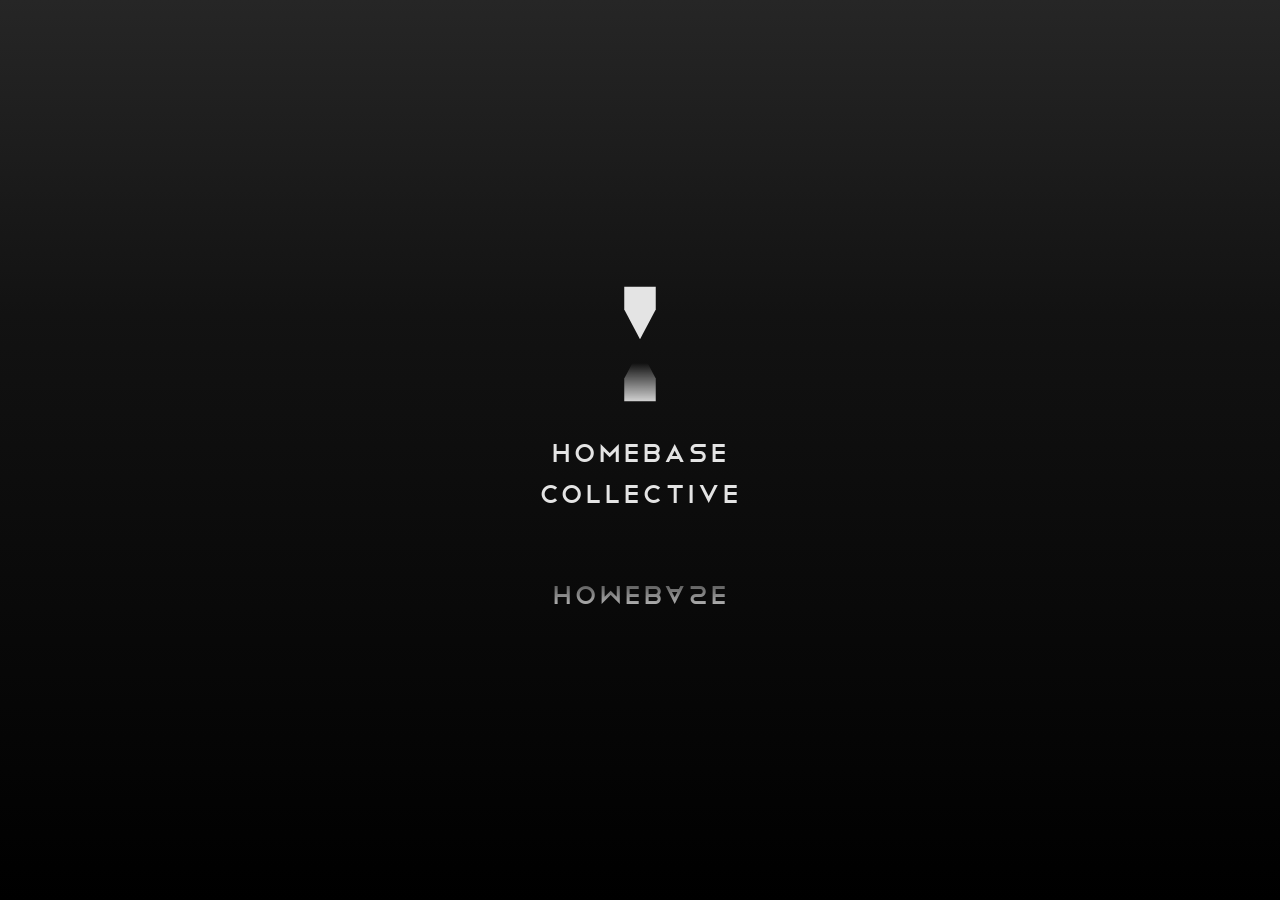
==== index.html @ f1147fba "Homebase Collective intro page, house style, Telegrafico wordmark" ====
<!doctype html>
<html lang="en">
<head>
<meta charset="utf-8">
<meta name="viewport" content="width=device-width, initial-scale=1, viewport-fit=cover">
<meta name="apple-mobile-web-app-capable" content="yes">
<meta name="mobile-web-app-capable" content="yes">
<meta name="apple-mobile-web-app-status-bar-style" content="black-translucent">
<meta name="apple-mobile-web-app-title" content="HOMEBASE COLLECTIVE">
<meta name="theme-color" content="#0c0c0c">
<title>HOMEBASE COLLECTIVE</title>
<link rel="stylesheet" href="dinish.css">
<style>@font-face{font-family:'Telegrafico';src:url([data-uri]) format('woff');font-weight:400;font-style:normal;font-display:block}

:root{--bg:#0c0c0c;--panel:#141414f5;--fg:#e4e4e4;--muted:#959595;--line:#ffffff24;--soft:#ffffff0b;color-scheme:dark}
body.day{--bg:#f2f2f2;--panel:#fffffff5;--fg:#1a1a1a;--muted:#6d6d6d;--line:#00000022;--soft:#00000008;color-scheme:light}
*{box-sizing:border-box;-webkit-tap-highlight-color:transparent}
html,body{height:100%}
body{margin:0;font-family:DINish,-apple-system,BlinkMacSystemFont,"Helvetica Neue",sans-serif;color:var(--fg);background:var(--bg);font-size:13px;overflow:hidden}
button{font:inherit;color:inherit;background:none;border:0;padding:0;cursor:pointer}

/* intro */
#intro{position:fixed;inset:0;z-index:20;display:flex;align-items:center;justify-content:center;flex-direction:column;background:linear-gradient(180deg,#262626,#121212 35%,#000);transition:opacity 1.1s;cursor:pointer}
body.day #intro{background:linear-gradient(#d9d9d9,#ededed 35%,#fff)}
#intro .mark{width:56px;height:60px;animation:appear 1.4s both}
#intro .mark path{fill:#e4e4e4}
body.day #intro .mark path{fill:#1a1a1a}
.reflection{transform:scaleY(-1);margin-top:2px;opacity:.14;-webkit-mask-image:linear-gradient(180deg,#000 0,transparent 70%);mask-image:linear-gradient(180deg,#000 0,transparent 70%)}
#intro .reflect-wrap{animation:appear 1.4s both}
#intro h1{font-family:Telegrafico,DINish,sans-serif;font-weight:400;font-size:34px;letter-spacing:.06em;line-height:1.22;margin:22px 0 0;color:#e4e4e4;animation:appear 1.6s both;text-align:center}
body.day #intro h1{color:#1a1a1a}
#intro h1 span{display:block}
.wordref{transform:scaleY(-1);margin-top:1px;opacity:.14;-webkit-mask-image:linear-gradient(180deg,#000 0,transparent 65%);mask-image:linear-gradient(180deg,#000 0,transparent 65%)}
@keyframes appear{from{opacity:0}to{opacity:1}}
#intro.gone{opacity:0;pointer-events:none}

/* header */
header{position:fixed;left:0;right:0;top:0;z-index:10;padding:calc(env(safe-area-inset-top) + 19px) 26px 20px;display:flex;justify-content:space-between;align-items:center;background:linear-gradient(var(--bg) 65%,transparent);pointer-events:none;opacity:0;transition:opacity .9s}
body.ready header{opacity:1}
header .brand{display:flex;align-items:center;gap:9px;pointer-events:auto}
header .brand svg{width:15px;height:16px;display:block}
header .brand svg path{fill:var(--fg)}
header .word{font-family:Telegrafico,DINish,sans-serif;font-size:12px;letter-spacing:.08em;color:var(--fg)}

main{position:fixed;inset:0;overflow-y:auto;-webkit-overflow-scrolling:touch;padding:calc(env(safe-area-inset-top) + 90px) 26px 60px;opacity:0;transition:opacity .9s}
body.ready main{opacity:1}
</style>
</head>
<body>

<div id="intro" aria-label="Homebase Collective intro">
  <svg class="mark" viewBox="0 0 64 68" aria-hidden="true"><path d="M14 4 H50 V30 L32 64 L14 30 Z"/></svg>
  <div class="reflect-wrap" aria-hidden="true">
    <svg class="mark reflection" viewBox="0 0 64 68"><path d="M14 4 H50 V30 L32 64 L14 30 Z"/></svg>
  </div>
  <h1>HOMEBASE<span>COLLECTIVE</span></h1>
  <h1 class="wordref" aria-hidden="true">HOMEBASE<span>COLLECTIVE</span></h1>
</div>

<header>
  <div class="brand">
    <svg viewBox="0 0 64 68" aria-hidden="true"><path d="M14 4 H50 V30 L32 64 L14 30 Z"/></svg>
    <span class="word">HOMEBASE <em>COLLECTIVE</em></span>
  </div>
</header>

<main></main>

<script>
const intro=document.getElementById('intro');
let entered=false;
function enter(){
  if(entered)return;entered=true;
  intro.classList.add('gone');
  document.body.classList.add('ready');
  setTimeout(()=>intro.remove(),1300);
}
intro.addEventListener('click',enter);
setTimeout(enter,2400);
</script>
</body>
</html>
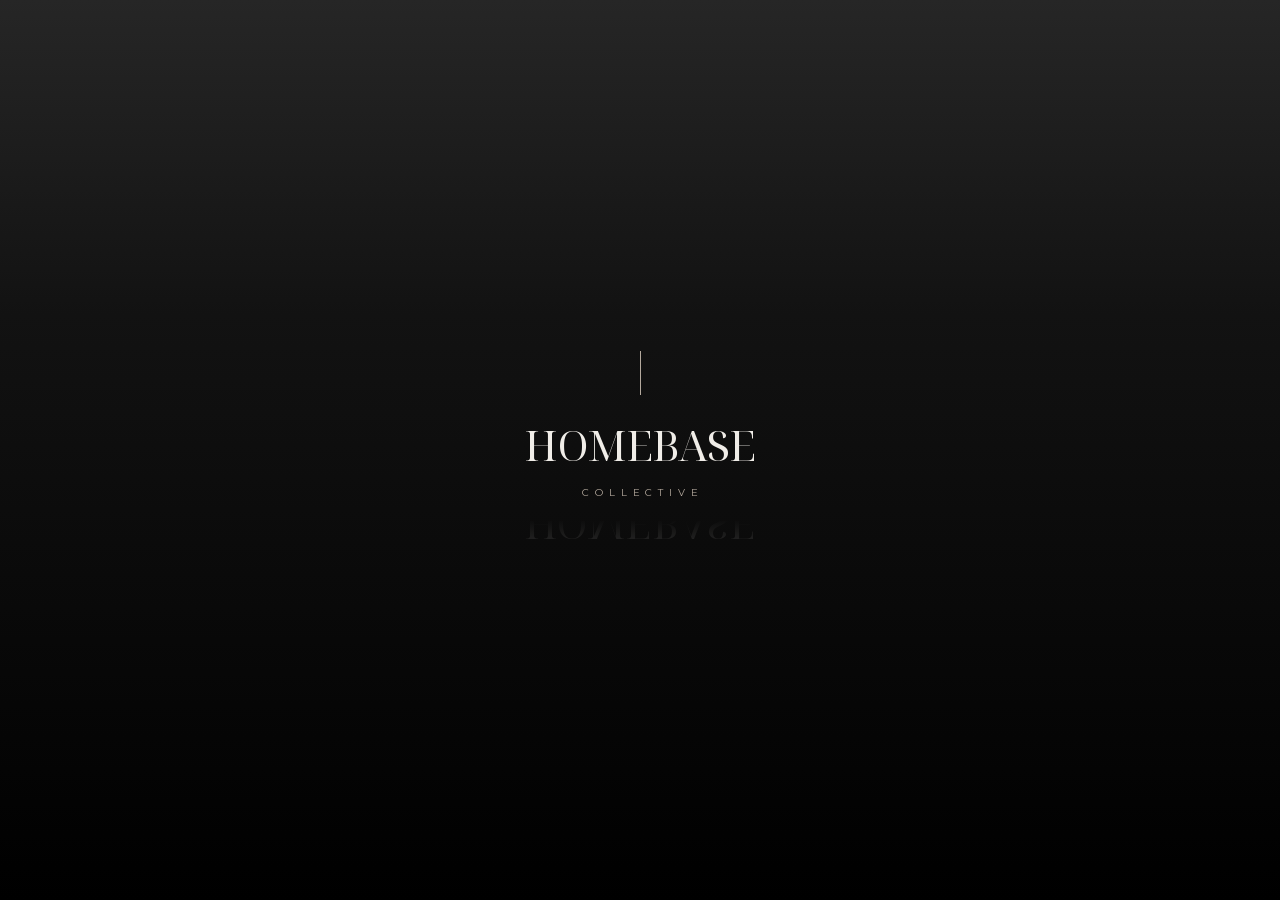
==== commit 52aeacce: "Rework intro with brand fonts and elements" ====
--- a/index.html
+++ b/index.html
@@ -10,37 +10,34 @@
 <meta name="theme-color" content="#0c0c0c">
 <title>HOMEBASE COLLECTIVE</title>
 <link rel="stylesheet" href="dinish.css">
-<style>@font-face{font-family:'Telegrafico';src:url([data-uri]) format('woff');font-weight:400;font-style:normal;font-display:block}
-
-:root{--bg:#0c0c0c;--panel:#141414f5;--fg:#e4e4e4;--muted:#959595;--line:#ffffff24;--soft:#ffffff0b;color-scheme:dark}
-body.day{--bg:#f2f2f2;--panel:#fffffff5;--fg:#1a1a1a;--muted:#6d6d6d;--line:#00000022;--soft:#00000008;color-scheme:light}
+<link rel="stylesheet" href="hbc-fonts.css">
+<style>
+:root{--bg:#0c0c0c;--panel:#141414f5;--fg:#e4e4e4;--muted:#959595;--line:#ffffff24;--soft:#ffffff0b;--taupe:#b4a99d;--ink:#312e2b;color-scheme:dark}
+body.day{--bg:#f2f2f2;--panel:#fffffff5;--fg:#1a1a1a;--muted:#6d6d6d;--line:#00000022;--soft:#00000008;--ink:#312e2b;color-scheme:light}
 *{box-sizing:border-box;-webkit-tap-highlight-color:transparent}
 html,body{height:100%}
-body{margin:0;font-family:DINish,-apple-system,BlinkMacSystemFont,"Helvetica Neue",sans-serif;color:var(--fg);background:var(--bg);font-size:13px;overflow:hidden}
+body{margin:0;font-family:DINish,Montserrat,-apple-system,BlinkMacSystemFont,"Helvetica Neue",sans-serif;color:var(--fg);background:var(--bg);font-size:13px;overflow:hidden}
 button{font:inherit;color:inherit;background:none;border:0;padding:0;cursor:pointer}
 
 /* intro */
 #intro{position:fixed;inset:0;z-index:20;display:flex;align-items:center;justify-content:center;flex-direction:column;background:linear-gradient(180deg,#262626,#121212 35%,#000);transition:opacity 1.1s;cursor:pointer}
 body.day #intro{background:linear-gradient(#d9d9d9,#ededed 35%,#fff)}
-#intro .mark{width:56px;height:60px;animation:appear 1.4s both}
-#intro .mark path{fill:#e4e4e4}
-body.day #intro .mark path{fill:#1a1a1a}
-.reflection{transform:scaleY(-1);margin-top:2px;opacity:.14;-webkit-mask-image:linear-gradient(180deg,#000 0,transparent 70%);mask-image:linear-gradient(180deg,#000 0,transparent 70%)}
-#intro .reflect-wrap{animation:appear 1.4s both}
-#intro h1{font-family:Telegrafico,DINish,sans-serif;font-weight:400;font-size:34px;letter-spacing:.06em;line-height:1.22;margin:22px 0 0;color:#e4e4e4;animation:appear 1.6s both;text-align:center}
-body.day #intro h1{color:#1a1a1a}
-#intro h1 span{display:block}
-.wordref{transform:scaleY(-1);margin-top:1px;opacity:.14;-webkit-mask-image:linear-gradient(180deg,#000 0,transparent 65%);mask-image:linear-gradient(180deg,#000 0,transparent 65%)}
+#intro .rule{width:1px;height:44px;background:var(--taupe);margin-bottom:26px;animation:appear 1.2s both}
+#intro h1{font-family:'Noto Serif Display',Newsreader,serif;font-weight:400;font-size:42px;letter-spacing:-.02em;line-height:1.15;margin:0;color:#f0ede8;animation:appear 1.5s both;text-align:center}
+body.day #intro h1{color:var(--ink)}
+#intro .collective{font-family:Montserrat,sans-serif;font-size:10px;letter-spacing:.58em;text-indent:.58em;color:var(--taupe);margin-top:16px;animation:appear 1.8s both;text-align:center}
+.wordref{transform:scaleY(-1);opacity:.14;-webkit-mask-image:linear-gradient(180deg,#000 0,transparent 62%);mask-image:linear-gradient(180deg,#000 0,transparent 62%);margin-top:2px;pointer-events:none}
+.wordref h1{animation:none}
 @keyframes appear{from{opacity:0}to{opacity:1}}
 #intro.gone{opacity:0;pointer-events:none}
 
 /* header */
 header{position:fixed;left:0;right:0;top:0;z-index:10;padding:calc(env(safe-area-inset-top) + 19px) 26px 20px;display:flex;justify-content:space-between;align-items:center;background:linear-gradient(var(--bg) 65%,transparent);pointer-events:none;opacity:0;transition:opacity .9s}
 body.ready header{opacity:1}
-header .brand{display:flex;align-items:center;gap:9px;pointer-events:auto}
-header .brand svg{width:15px;height:16px;display:block}
-header .brand svg path{fill:var(--fg)}
-header .word{font-family:Telegrafico,DINish,sans-serif;font-size:12px;letter-spacing:.08em;color:var(--fg)}
+header .brand{display:flex;align-items:center;gap:12px;pointer-events:auto}
+header .brand .vr{width:1px;height:15px;background:var(--taupe)}
+header .word{font-family:'Noto Serif Display',Newsreader,serif;font-size:14px;letter-spacing:.02em;color:var(--fg)}
+header .word em{font-family:Montserrat,sans-serif;font-style:normal;font-size:8px;letter-spacing:.34em;color:var(--taupe);vertical-align:1px;margin-left:7px}
 
 main{position:fixed;inset:0;overflow-y:auto;-webkit-overflow-scrolling:touch;padding:calc(env(safe-area-inset-top) + 90px) 26px 60px;opacity:0;transition:opacity .9s}
 body.ready main{opacity:1}
@@ -49,18 +46,20 @@
 <body>
 
 <div id="intro" aria-label="Homebase Collective intro">
-  <svg class="mark" viewBox="0 0 64 68" aria-hidden="true"><path d="M14 4 H50 V30 L32 64 L14 30 Z"/></svg>
-  <div class="reflect-wrap" aria-hidden="true">
-    <svg class="mark reflection" viewBox="0 0 64 68"><path d="M14 4 H50 V30 L32 64 L14 30 Z"/></svg>
+  <div class="rule" aria-hidden="true"></div>
+  <div>
+    <h1>HOMEBASE</h1>
+    <div class="collective">COLLECTIVE</div>
+    <div class="wordref" aria-hidden="true">
+      <h1>HOMEBASE</h1>
+    </div>
   </div>
-  <h1>HOMEBASE<span>COLLECTIVE</span></h1>
-  <h1 class="wordref" aria-hidden="true">HOMEBASE<span>COLLECTIVE</span></h1>
 </div>
 
 <header>
   <div class="brand">
-    <svg viewBox="0 0 64 68" aria-hidden="true"><path d="M14 4 H50 V30 L32 64 L14 30 Z"/></svg>
-    <span class="word">HOMEBASE <em>COLLECTIVE</em></span>
+    <span class="vr" aria-hidden="true"></span>
+    <span class="word">Homebase<em>COLLECTIVE</em></span>
   </div>
 </header>
 
--- a/dinish.css
+++ b/dinish.css
@@ -0,0 +1,3 @@
+@font-face{font-family:DINish;font-weight:400;font-style:normal;src:url([data-uri]) format('woff');font-display:swap}
+@font-face{font-family:DINish;font-weight:600;font-style:normal;src:url([data-uri]) format('woff');font-display:swap}
+@font-face{font-family:DINish;font-weight:700;font-style:normal;src:url([data-uri]) format('woff');font-display:swap}
--- a/hbc-fonts.css
+++ b/hbc-fonts.css
@@ -0,0 +1,56 @@
+/* latin */
+@font-face {
+  font-family: 'Montserrat';
+  font-style: normal;
+  font-weight: 400;
+  font-display: swap;
+  src: url([data-uri]) format('woff2');
+  
+}
+/* latin */
+@font-face {
+  font-family: 'Montserrat';
+  font-style: normal;
+  font-weight: 500;
+  font-display: swap;
+  src: url([data-uri]) format('woff2');
+  
+}
+/* latin */
+@font-face {
+  font-family: 'Newsreader';
+  font-style: italic;
+  font-weight: 400;
+  font-display: swap;
+  src: url([data-uri]) format('woff2');
+  
+}
+/* latin */
+@font-face {
+  font-family: 'Newsreader';
+  font-style: normal;
+  font-weight: 400;
+  font-display: swap;
+  src: url([data-uri]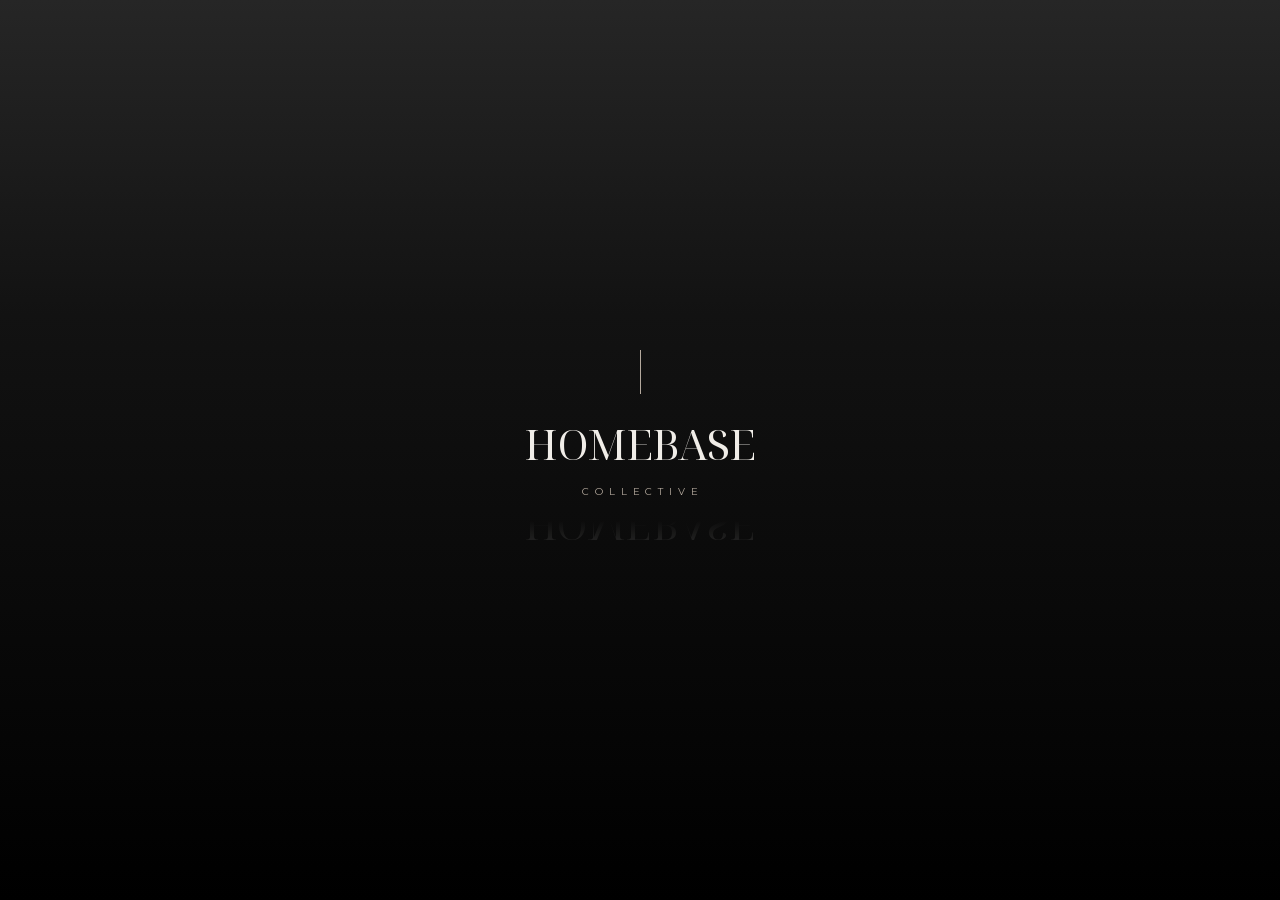
==== commit fbdd1b5d: "All pages: Home, Method + application, Reset, About, Contact" ====
--- a/index.html
+++ b/index.html
@@ -12,35 +12,78 @@
 <link rel="stylesheet" href="dinish.css">
 <link rel="stylesheet" href="hbc-fonts.css">
 <style>
-:root{--bg:#0c0c0c;--panel:#141414f5;--fg:#e4e4e4;--muted:#959595;--line:#ffffff24;--soft:#ffffff0b;--taupe:#b4a99d;--ink:#312e2b;color-scheme:dark}
-body.day{--bg:#f2f2f2;--panel:#fffffff5;--fg:#1a1a1a;--muted:#6d6d6d;--line:#00000022;--soft:#00000008;--ink:#312e2b;color-scheme:light}
+:root{--bg:#0c0c0c;--panel:#141414;--fg:#eceae6;--muted:#959595;--line:#ffffff24;--soft:#ffffff0b;--taupe:#b4a99d;--taupe-dim:#b4a99d33;--ink:#312e2b;color-scheme:dark}
 *{box-sizing:border-box;-webkit-tap-highlight-color:transparent}
 html,body{height:100%}
-body{margin:0;font-family:DINish,Montserrat,-apple-system,BlinkMacSystemFont,"Helvetica Neue",sans-serif;color:var(--fg);background:var(--bg);font-size:13px;overflow:hidden}
+body{margin:0;font-family:DINish,Montserrat,-apple-system,BlinkMacSystemFont,"Helvetica Neue",sans-serif;color:var(--fg);background:var(--bg);font-size:14px;line-height:1.6;overflow:hidden}
 button{font:inherit;color:inherit;background:none;border:0;padding:0;cursor:pointer}
+a{color:inherit;text-decoration:none}
 
 /* intro */
-#intro{position:fixed;inset:0;z-index:20;display:flex;align-items:center;justify-content:center;flex-direction:column;background:linear-gradient(180deg,#262626,#121212 35%,#000);transition:opacity 1.1s;cursor:pointer}
-body.day #intro{background:linear-gradient(#d9d9d9,#ededed 35%,#fff)}
+#intro{position:fixed;inset:0;z-index:40;display:flex;align-items:center;justify-content:center;flex-direction:column;background:linear-gradient(180deg,#262626,#121212 35%,#000);transition:opacity 1.1s;cursor:pointer}
 #intro .rule{width:1px;height:44px;background:var(--taupe);margin-bottom:26px;animation:appear 1.2s both}
 #intro h1{font-family:'Noto Serif Display',Newsreader,serif;font-weight:400;font-size:42px;letter-spacing:-.02em;line-height:1.15;margin:0;color:#f0ede8;animation:appear 1.5s both;text-align:center}
-body.day #intro h1{color:var(--ink)}
 #intro .collective{font-family:Montserrat,sans-serif;font-size:10px;letter-spacing:.58em;text-indent:.58em;color:var(--taupe);margin-top:16px;animation:appear 1.8s both;text-align:center}
 .wordref{transform:scaleY(-1);opacity:.14;-webkit-mask-image:linear-gradient(180deg,#000 0,transparent 62%);mask-image:linear-gradient(180deg,#000 0,transparent 62%);margin-top:2px;pointer-events:none}
 .wordref h1{animation:none}
 @keyframes appear{from{opacity:0}to{opacity:1}}
 #intro.gone{opacity:0;pointer-events:none}
 
-/* header */
-header{position:fixed;left:0;right:0;top:0;z-index:10;padding:calc(env(safe-area-inset-top) + 19px) 26px 20px;display:flex;justify-content:space-between;align-items:center;background:linear-gradient(var(--bg) 65%,transparent);pointer-events:none;opacity:0;transition:opacity .9s}
+/* chrome */
+header{position:fixed;left:0;right:0;top:0;z-index:30;padding:calc(env(safe-area-inset-top) + 19px) 26px 20px;display:flex;justify-content:space-between;align-items:center;background:linear-gradient(var(--bg) 65%,transparent);pointer-events:none;opacity:0;transition:opacity .9s}
 body.ready header{opacity:1}
 header .brand{display:flex;align-items:center;gap:12px;pointer-events:auto}
 header .brand .vr{width:1px;height:15px;background:var(--taupe)}
 header .word{font-family:'Noto Serif Display',Newsreader,serif;font-size:14px;letter-spacing:.02em;color:var(--fg)}
 header .word em{font-family:Montserrat,sans-serif;font-style:normal;font-size:8px;letter-spacing:.34em;color:var(--taupe);vertical-align:1px;margin-left:7px}
 
-main{position:fixed;inset:0;overflow-y:auto;-webkit-overflow-scrolling:touch;padding:calc(env(safe-area-inset-top) + 90px) 26px 60px;opacity:0;transition:opacity .9s}
+footer{position:fixed;bottom:calc(env(safe-area-inset-bottom) + 14px);left:26px;right:26px;z-index:30;isolation:isolate;opacity:0;transition:opacity .9s}
+body.ready footer{opacity:1}
+footer:before{content:"";position:absolute;inset:-40px -26px -60px;background:linear-gradient(transparent,var(--bg) 45%);z-index:-1;pointer-events:none}
+nav.pages{display:flex;justify-content:space-between;gap:6px}
+nav.pages button{font-family:Montserrat,sans-serif;font-size:9px;letter-spacing:.3em;text-indent:.3em;color:var(--muted);padding:10px 2px;flex:1;text-align:center;transition:color .3s}
+nav.pages button.on{color:var(--taupe)}
+
+main{position:fixed;inset:0;overflow-y:auto;-webkit-overflow-scrolling:touch;opacity:0;transition:opacity .9s}
 body.ready main{opacity:1}
+.page{display:none;padding:calc(env(safe-area-inset-top) + 96px) 26px 120px;max-width:560px;margin:0 auto;animation:pagein .6s both}
+.page.on{display:block}
+@keyframes pagein{from{opacity:0;transform:translateY(8px)}to{opacity:1;transform:none}}
+
+/* type + elements */
+.kicker{font-family:Montserrat,sans-serif;font-size:9px;letter-spacing:.42em;color:var(--taupe);margin:0 0 14px}
+h2{font-family:'Noto Serif Display',Newsreader,serif;font-weight:400;font-size:30px;letter-spacing:-.02em;line-height:1.2;margin:0 0 14px;color:var(--fg)}
+h2 em{font-style:italic;color:var(--taupe)}
+.serif-i{font-family:Newsreader,serif;font-style:italic;font-size:19px;color:var(--taupe);margin:0 0 18px}
+.lede{font-size:14px;color:var(--muted);margin:0 0 26px}
+.rule{width:1px;height:34px;background:var(--taupe);margin:0 0 22px}
+section{margin-bottom:52px}
+.cap{font-family:Montserrat,sans-serif;font-size:9px;letter-spacing:.3em;color:var(--muted);margin:0 0 8px}
+.num{font-family:'Noto Serif Display',serif;font-size:13px;color:var(--taupe);margin:0 0 4px}
+h3{font-family:'Noto Serif Display',Newsreader,serif;font-weight:400;font-size:20px;letter-spacing:.01em;margin:0 0 8px}
+p.small{font-size:13px;color:var(--muted);margin:0 0 20px}
+.cols{display:grid;grid-template-columns:1fr 1fr;gap:14px}
+.card{border:1px solid var(--line);padding:18px;background:var(--soft)}
+.card h3{font-size:16px}
+.chips{display:flex;flex-wrap:wrap;gap:8px;margin:0 0 26px}
+.chips span{font-family:Montserrat,sans-serif;font-size:9px;letter-spacing:.22em;color:var(--taupe);border:1px solid var(--taupe-dim);padding:7px 10px}
+
+/* buttons - square, 1px border, serif, modeled on theirs */
+.btn{display:block;width:100%;text-align:center;font-family:Newsreader,serif;font-size:15px;padding:15px 20px;border:1px solid var(--taupe);color:#eceae6;background:transparent;cursor:pointer;margin:0 0 10px;transition:background .25s}
+.btn.solid{background:var(--taupe);color:var(--ink)}
+.btn.ghost{border-color:var(--line);color:var(--muted)}
+.btnrow{display:grid;gap:10px;margin:6px 0 26px}
+
+/* forms */
+form .flabel{font-family:Montserrat,sans-serif;font-size:9px;letter-spacing:.3em;color:var(--muted);display:block;margin:20px 0 7px}
+input[type=text],input[type=email],input[type=tel],input[type=url],textarea{width:100%;background:transparent;border:0;border-bottom:1px solid var(--line);color:var(--fg);font-family:Newsreader,serif;font-size:15px;padding:9px 2px;outline:none;border-radius:0}
+input:focus,textarea:focus{border-bottom-color:var(--taupe)}
+textarea{min-height:74px;resize:vertical}
+.checks{display:grid;gap:8px;margin-top:6px}
+.checks label{display:flex;align-items:flex-start;gap:10px;font-size:13px;color:var(--muted);border:1px solid var(--line);padding:11px 12px;cursor:pointer}
+.checks label.sel{border-color:var(--taupe);color:var(--fg)}
+.checks input{display:none}
+.note{font-size:11px;color:var(--muted);margin-top:14px}
 </style>
 </head>
 <body>
@@ -50,20 +93,255 @@
   <div>
     <h1>HOMEBASE</h1>
     <div class="collective">COLLECTIVE</div>
-    <div class="wordref" aria-hidden="true">
-      <h1>HOMEBASE</h1>
-    </div>
+    <div class="wordref" aria-hidden="true"><h1>HOMEBASE</h1></div>
   </div>
 </div>
 
 <header>
-  <div class="brand">
+  <a class="brand" href="#/home" aria-label="Homebase Collective home">
     <span class="vr" aria-hidden="true"></span>
     <span class="word">Homebase<em>COLLECTIVE</em></span>
-  </div>
+  </a>
 </header>
 
-<main></main>
+<main>
+
+<!-- HOME -->
+<div class="page" id="p-home">
+  <section style="text-align:center;padding-top:26px">
+    <div class="rule" style="margin:0 auto 26px"></div>
+    <h2 style="font-size:38px">MAKE A<br>HOME BASE</h2>
+    <p class="serif-i">for what comes next.</p>
+    <p class="kicker" style="margin-top:22px">WE HELP PEOPLE AND TEAMS BRING THEIR WORK, THEIR LIVES AND THEIR SPACES INTO ALIGNMENT</p>
+    <div class="btnrow" style="margin-top:30px">
+      <a class="btn solid" href="#/apply">APPLY FOR THE METHOD</a>
+      <a class="btn" href="#/reset">BOOK THE RESET</a>
+    </div>
+  </section>
+
+  <section>
+    <p class="kicker">WHY HOME BASE?</p>
+    <p class="lede">Some people work on themselves. Others rework their surroundings. Lasting change asks for both at once - the person and the place, moving in the same direction.</p>
+  </section>
+
+  <section class="cols">
+    <div class="card">
+      <p class="cap">FOR BUSINESSES</p>
+      <h3>THE METHOD</h3>
+      <p class="small">A guided way to shape a company where people do not just work - they belong.</p>
+      <a class="btn ghost" style="margin:0" href="#/method">LEARN MORE</a>
+    </div>
+    <div class="card">
+      <p class="cap">FOR INDIVIDUALS</p>
+      <h3>THE RESET</h3>
+      <p class="small">One 90-minute virtual session to reset your space, your energy and your path.</p>
+      <a class="btn ghost" style="margin:0" href="#/reset">LEARN MORE</a>
+    </div>
+  </section>
+
+  <section>
+    <p class="kicker">OUR APPROACH</p>
+    <p class="num">01</p><h3>DISCOVER</h3>
+    <p class="small">We start with your vision, your values and what is shifting.</p>
+    <p class="num">02</p><h3>ALIGN</h3>
+    <p class="small">We bring your people, your purpose and your environment onto the same page.</p>
+    <p class="num">03</p><h3>CREATE</h3>
+    <p class="small">We shape the spaces and experiences that carry it forward.</p>
+  </section>
+
+  <section style="text-align:center">
+    <div class="rule" style="margin:0 auto 22px"></div>
+    <p class="serif-i">Two practices. One shared belief.</p>
+    <a class="btn" href="#/about">MEET THE FOUNDERS</a>
+  </section>
+
+  <section>
+    <p class="kicker">NOTES FROM HOME BASE</p>
+    <p class="small">Occasional letters on space, energy and what comes next.</p>
+    <form data-form="newsletter">
+      <input type="email" name="Email" required placeholder="" aria-label="Email address">
+      <button class="btn" type="submit" style="margin-top:14px">SIGN UP</button>
+    </form>
+  </section>
+</div>
+
+<!-- METHOD -->
+<div class="page" id="p-method">
+  <section>
+    <div class="rule"></div>
+    <p class="kicker">FOR BUSINESSES</p>
+    <h2>THE METHOD</h2>
+    <p class="serif-i">A business people can feel.</p>
+    <p class="lede">The Method is a guided engagement for founders and teams. We look at how your people work, what your business stands for, and the place it all happens - then bring the three into alignment, so your space becomes part of how the work gets done.</p>
+  </section>
+  <section>
+    <p class="kicker">WHAT IT COVERS</p>
+    <p class="num">01</p><h3>DISCOVER</h3>
+    <p class="small">Your vision, values and the season your business is in.</p>
+    <p class="num">02</p><h3>ALIGN</h3>
+    <p class="small">Your team, your purpose and your environment, mapped together.</p>
+    <p class="num">03</p><h3>CREATE</h3>
+    <p class="small">A space and rhythm designed around how you actually work.</p>
+  </section>
+  <section>
+    <a class="btn solid" href="#/apply">APPLY FOR THE METHOD</a>
+    <p class="note">Applications are reviewed by the founders. We reply within two business days.</p>
+  </section>
+</div>
+
+<!-- METHOD APPLICATION -->
+<div class="page" id="p-apply">
+  <section>
+    <div class="rule"></div>
+    <p class="kicker">THE METHOD</p>
+    <h2>APPLICATION</h2>
+    <p class="lede">Tell us where your business is and where it is going. There are no wrong answers.</p>
+    <form data-form="application">
+      <span class="flabel">NAME *</span><input type="text" name="Name" required>
+      <span class="flabel">EMAIL *</span><input type="email" name="Email" required>
+      <span class="flabel">BUSINESS NAME</span><input type="text" name="Business">
+      <span class="flabel">WEBSITE</span><input type="url" name="Website">
+      <span class="flabel">WHAT BRINGS YOU HERE?</span>
+      <div class="checks" data-name="Brings you">
+        <label><input type="checkbox" value="Building our first home base">Building our first home base</label>
+        <label><input type="checkbox" value="Outgrown our current space">We have outgrown our current space</label>
+        <label><input type="checkbox" value="Moving into a new space">Moving into a new space</label>
+        <label><input type="checkbox" value="Redesigning our current space">Redesigning our current space</label>
+        <label><input type="checkbox" value="Reimagining how our team works">Reimagining how our team works</label>
+        <label><input type="checkbox" value="Other">Something else</label>
+      </div>
+      <span class="flabel">WHAT DO YOU WANT FROM YOUR SPACE?</span>
+      <div class="checks" data-name="Wants">
+        <label><input type="checkbox" value="A space that reflects our vision and values">A space that reflects our vision and values</label>
+        <label><input type="checkbox" value="A better experience for our team">A better experience for our team</label>
+        <label><input type="checkbox" value="A more connected way of working">A more connected way of working</label>
+        <label><input type="checkbox" value="A workplace that supports wellbeing">A workplace that supports wellbeing</label>
+        <label><input type="checkbox" value="A foundation for future growth">A foundation for future growth</label>
+        <label><input type="checkbox" value="Clarity on what we need next">Clarity on what we need next</label>
+      </div>
+      <span class="flabel">WHAT ARE YOU INTERESTED IN?</span>
+      <div class="checks" data-name="Interest">
+        <label><input type="checkbox" value="Not sure yet - exploring">Not sure yet, exploring what fits</label>
+        <label><input type="checkbox" value="Space audit">A space audit</label>
+        <label><input type="checkbox" value="The full Method">The full Method</label>
+        <label><input type="checkbox" value="Both">Both - show us how they work together</label>
+      </div>
+      <span class="flabel">TIMELINE</span>
+      <div class="checks" data-name="Timeline">
+        <label><input type="checkbox" value="Ready to begin">We are ready to begin</label>
+        <label><input type="checkbox" value="3-6 months">Within 3-6 months</label>
+        <label><input type="checkbox" value="6-12 months">Within 6-12 months</label>
+        <label><input type="checkbox" value="Exploring">Exploring what is possible</label>
+      </div>
+      <span class="flabel">TELL US ABOUT YOUR BUSINESS</span>
+      <textarea name="About the business"></textarea>
+      <span class="flabel">ANYTHING ELSE?</span>
+      <textarea name="Anything else"></textarea>
+      <button class="btn solid" type="submit" style="margin-top:26px">SUBMIT</button>
+    </form>
+  </section>
+</div>
+
+<!-- RESET -->
+<div class="page" id="p-reset">
+  <section>
+    <div class="rule"></div>
+    <p class="kicker">FOR INDIVIDUALS</p>
+    <h2>THE RESET</h2>
+    <p class="serif-i">A 90-minute virtual reset for your space and your story.</p>
+    <p class="lede">We look at what is shifting inside you, then tune the space around you to support who you are becoming. You do not need to change everything - just to see what you are carrying, and what your space is carrying with you.</p>
+    <p class="cap">FOR MOMENTS OF</p>
+    <div class="chips"><span>TRANSITION</span><span>OVERWHELM</span><span>UPLEVEL</span><span>REALIGNMENT</span></div>
+  </section>
+  <section class="cols">
+    <div class="card">
+      <p class="cap">INTERNAL</p>
+      <p class="small" style="margin:0">Thoughts and beliefs<br>Emotions and energy<br>Patterns and rhythms</p>
+    </div>
+    <div class="card">
+      <p class="cap">EXTERNAL</p>
+      <p class="small" style="margin:0">Your environment<br>The energy of your space<br>Flow and function</p>
+    </div>
+  </section>
+  <section>
+    <p class="kicker">WHAT TO EXPECT</p>
+    <p class="num">01</p><h3>OPENING - ABOUT 30 MINUTES</h3>
+    <p class="small">Settle in. A grounding start, a clear container, and an honest look at the season you are in.</p>
+    <p class="num">02</p><h3>THE INNER WORK - ABOUT 25 MINUTES</h3>
+    <p class="small">Name the patterns, shift the story, and set rituals that fit your next chapter.</p>
+    <p class="num">03</p><h3>THE SPACE WALK-THROUGH - ABOUT 25 MINUTES</h3>
+    <p class="small">We read your space together in real time and make simple shifts with light, flow and what you already own.</p>
+    <p class="small">Within 24 hours you receive your personal Reset Blueprint: key insights, rituals and resources, and direction for your space.</p>
+  </section>
+  <section>
+    <p class="kicker">REQUEST THE RESET</p>
+    <p class="small">Send a booking request and we will reply with times and details.</p>
+    <form data-form="reset">
+      <span class="flabel">NAME *</span><input type="text" name="Name" required>
+      <span class="flabel">EMAIL *</span><input type="email" name="Email" required>
+      <span class="flabel">WHAT IS SHIFTING FOR YOU?</span><textarea name="What is shifting"></textarea>
+      <span class="flabel">PREFERRED DAYS OR TIMES</span><input type="text" name="Preferred times">
+      <button class="btn solid" type="submit" style="margin-top:26px">REQUEST THE RESET</button>
+    </form>
+  </section>
+</div>
+
+<!-- ABOUT -->
+<div class="page" id="p-about">
+  <section>
+    <div class="rule"></div>
+    <p class="kicker">ABOUT</p>
+    <h2>THE HOME BASE<br>COLLECTIVE</h2>
+    <p class="serif-i">We believe lasting change is inner and outer at once - the person and the place, rising together.</p>
+  </section>
+  <section>
+    <p class="kicker">OUR ORIGIN</p>
+    <p class="lede">Home Base began in the in-between: the season where one chapter ends before the next has taken shape. Again and again we saw the same gap - inner work unsupported by the spaces people return to, and beautiful rooms disconnected from the lives inside them. We believed there was another way: consider the person and the place together.</p>
+  </section>
+  <section>
+    <p class="kicker">MEET THE FOUNDERS</p>
+    <p class="serif-i">Different paths. A shared belief.</p>
+    <div class="card" style="margin-bottom:14px">
+      <p class="cap">FOUNDER - SPACE & DESIGN</p>
+      <h3>THE EXTERNAL FOUNDATION</h3>
+      <p class="small" style="margin:0">A background in interiors and the built environment: light, material, form and flow, and how the places we inhabit shape how we feel and work.</p>
+    </div>
+    <div class="card">
+      <p class="cap">FOUNDER - COACHING & COMMUNICATION</p>
+      <h3>THE INTERNAL CONVERSATION</h3>
+      <p class="small" style="margin:0">A background in communication and human behavior: the patterns, stories and daily rhythms that a true reset has to reach.</p>
+    </div>
+  </section>
+</div>
+
+<!-- CONTACT -->
+<div class="page" id="p-contact">
+  <section>
+    <div class="rule"></div>
+    <p class="kicker">CONTACT US</p>
+    <h2>WE WOULD LOVE<br>TO HEAR FROM YOU</h2>
+    <p class="lede">Questions about the Method or the Reset, or interested in working together? Send a note and we will reply within our normal hours, Monday to Friday.</p>
+    <form data-form="contact">
+      <span class="flabel">NAME *</span><input type="text" name="Name" required>
+      <span class="flabel">EMAIL *</span><input type="email" name="Email" required>
+      <span class="flabel">PHONE *</span><input type="tel" name="Phone" required>
+      <span class="flabel">SUBJECT *</span><input type="text" name="Subject" required>
+      <span class="flabel">MESSAGE *</span><textarea name="Message" required></textarea>
+      <button class="btn solid" type="submit" style="margin-top:26px">SEND</button>
+    </form>
+  </section>
+</div>
+
+</main>
+
+<footer>
+  <nav class="pages" aria-label="Main navigation">
+    <button data-go="#/method">METHOD</button>
+    <button data-go="#/reset">RESET</button>
+    <button data-go="#/about">ABOUT</button>
+    <button data-go="#/contact">CONTACT</button>
+  </nav>
+</footer>
 
 <script>
 const intro=document.getElementById('intro');
@@ -76,6 +354,41 @@
 }
 intro.addEventListener('click',enter);
 setTimeout(enter,2400);
+
+const routes={'#/home':'p-home','#/method':'p-method','#/apply':'p-apply','#/reset':'p-reset','#/about':'p-about','#/contact':'p-contact'};
+const navMap={'p-method':'#/method','p-apply':'#/method','p-reset':'#/reset','p-about':'#/about','p-contact':'#/contact'};
+function go(){
+  const h=location.hash in routes?location.hash:'#/home';
+  const id=routes[h];
+  document.querySelectorAll('.page').forEach(p=>p.classList.toggle('on',p.id===id));
+  document.querySelectorAll('nav.pages button').forEach(b=>b.classList.toggle('on',navMap[id]===b.dataset.go));
+  document.querySelector('main').scrollTop=0;
+}
+window.addEventListener('hashchange',go);
+document.querySelectorAll('[data-go]').forEach(b=>b.addEventListener('click',()=>location.hash=b.dataset.go));
+go();
+
+/* checkbox styling */
+document.querySelectorAll('.checks label').forEach(l=>{
+  l.addEventListener('click',()=>{const c=l.querySelector('input');setTimeout(()=>l.classList.toggle('sel',c.checked));});
+});
+
+/* forms -> mailto (no backend on free hosting) */
+const SUBJECTS={newsletter:'Newsletter signup - Homebase Collective',application:'Method Application',reset:'Reset booking request',contact:'Contact - Homebase Collective'};
+document.querySelectorAll('form[data-form]').forEach(f=>{
+  f.addEventListener('submit',e=>{
+    e.preventDefault();
+    const kind=f.dataset.form;
+    const lines=[];
+    f.querySelectorAll('input[name],textarea[name]').forEach(el=>{if(el.value)lines.push(el.name+': '+el.value);});
+    f.querySelectorAll('.checks').forEach(g=>{
+      const vals=[...g.querySelectorAll('input:checked')].map(c=>c.value);
+      if(vals.length)lines.push(g.dataset.name+': '+vals.join('; '));
+    });
+    const body=lines.join('\n');
+    location.href='mailto:'+'?subject='+encodeURIComponent(SUBJECTS[kind]||'Homebase Collective')+'&body='+encodeURIComponent(body);
+  });
+});
 </script>
 </body>
 </html>
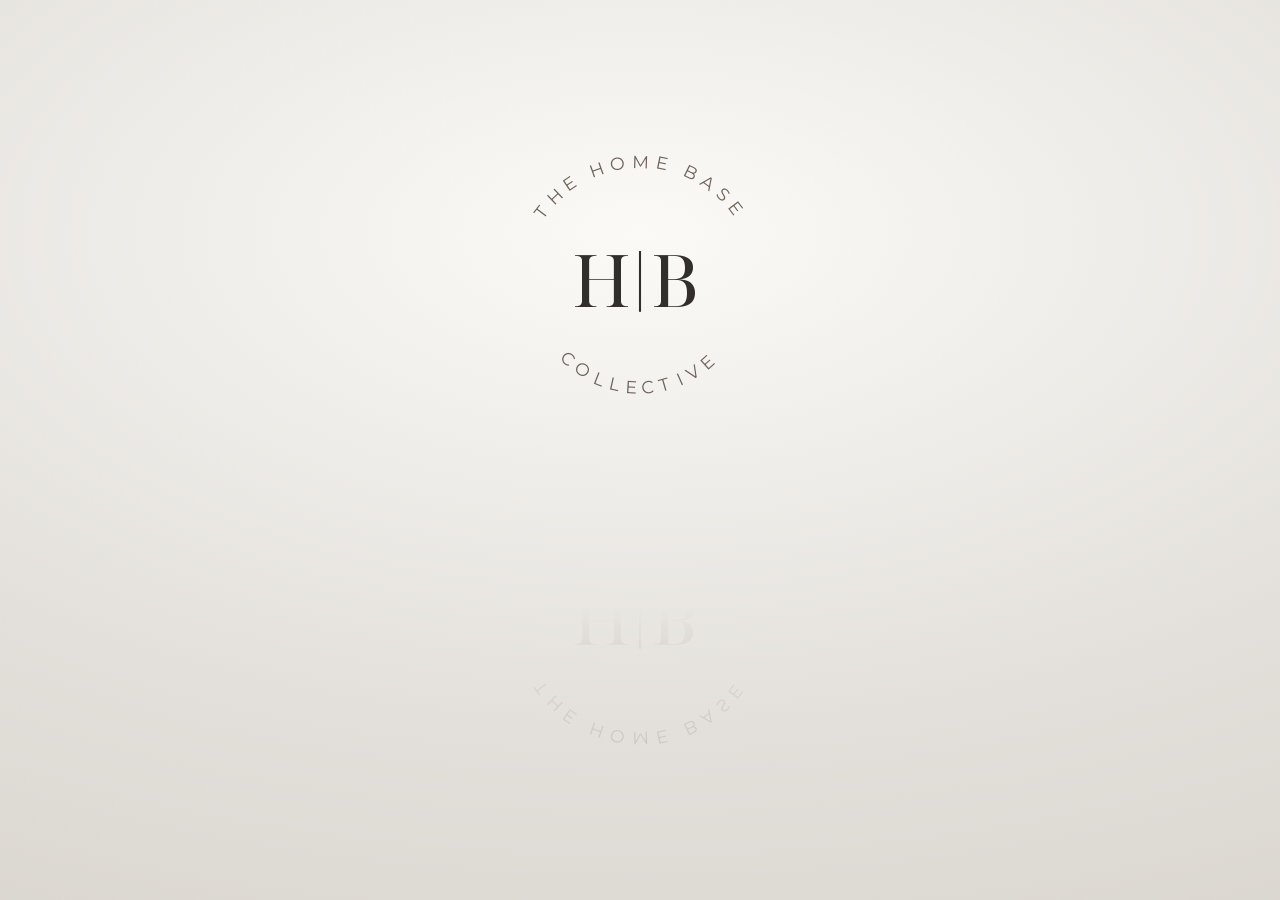
==== commit 763c7b6b: "Rebuild: brand intro page with circular H|B monogram Updated HTML structure and styles for the Home " ====
--- a/index.html
+++ b/index.html
@@ -3,392 +3,110 @@
 <head>
 <meta charset="utf-8">
 <meta name="viewport" content="width=device-width, initial-scale=1, viewport-fit=cover">
-<meta name="apple-mobile-web-app-capable" content="yes">
-<meta name="mobile-web-app-capable" content="yes">
-<meta name="apple-mobile-web-app-status-bar-style" content="black-translucent">
-<meta name="apple-mobile-web-app-title" content="HOMEBASE COLLECTIVE">
-<meta name="theme-color" content="#0c0c0c">
-<title>HOMEBASE COLLECTIVE</title>
-<link rel="stylesheet" href="dinish.css">
+<title>The Home Base Collective</title>
+<meta name="description" content="The Home Base Collective">
+<meta name="theme-color" content="#e3e0db">
+<link rel="icon" href="data:image/svg+xml,%3Csvg xmlns='http://www.w3.org/2000/svg' viewBox='0 0 100 100'%3E%3Ccircle cx='50' cy='50' r='48' fill='%23312e2b'/%3E%3Ctext x='50' y='63' font-family='Georgia,serif' font-size='34' fill='%23e3e0db' text-anchor='middle'%3EH%7CB%3C/text%3E%3C/svg%3E">
 <link rel="stylesheet" href="hbc-fonts.css">
 <style>
-:root{--bg:#0c0c0c;--panel:#141414;--fg:#eceae6;--muted:#959595;--line:#ffffff24;--soft:#ffffff0b;--taupe:#b4a99d;--taupe-dim:#b4a99d33;--ink:#312e2b;color-scheme:dark}
-*{box-sizing:border-box;-webkit-tap-highlight-color:transparent}
+:root{
+  --morel:#6f6359;
+  --dune:#b5aa9e;
+  --coffee:#221913;
+  --steam:#b4b2af;
+  --diesel:#312e2b;
+  --ghosted:#e3e0db;
+  --white:#ffffff;
+  --orchestra:#2d1b18;
+}
+*{margin:0;padding:0;box-sizing:border-box}
 html,body{height:100%}
-body{margin:0;font-family:DINish,Montserrat,-apple-system,BlinkMacSystemFont,"Helvetica Neue",sans-serif;color:var(--fg);background:var(--bg);font-size:14px;line-height:1.6;overflow:hidden}
-button{font:inherit;color:inherit;background:none;border:0;padding:0;cursor:pointer}
-a{color:inherit;text-decoration:none}
-
-/* intro */
-#intro{position:fixed;inset:0;z-index:40;display:flex;align-items:center;justify-content:center;flex-direction:column;background:linear-gradient(180deg,#262626,#121212 35%,#000);transition:opacity 1.1s;cursor:pointer}
-#intro .rule{width:1px;height:44px;background:var(--taupe);margin-bottom:26px;animation:appear 1.2s both}
-#intro h1{font-family:'Noto Serif Display',Newsreader,serif;font-weight:400;font-size:42px;letter-spacing:-.02em;line-height:1.15;margin:0;color:#f0ede8;animation:appear 1.5s both;text-align:center}
-#intro .collective{font-family:Montserrat,sans-serif;font-size:10px;letter-spacing:.58em;text-indent:.58em;color:var(--taupe);margin-top:16px;animation:appear 1.8s both;text-align:center}
-.wordref{transform:scaleY(-1);opacity:.14;-webkit-mask-image:linear-gradient(180deg,#000 0,transparent 62%);mask-image:linear-gradient(180deg,#000 0,transparent 62%);margin-top:2px;pointer-events:none}
-.wordref h1{animation:none}
-@keyframes appear{from{opacity:0}to{opacity:1}}
-#intro.gone{opacity:0;pointer-events:none}
-
-/* chrome */
-header{position:fixed;left:0;right:0;top:0;z-index:30;padding:calc(env(safe-area-inset-top) + 19px) 26px 20px;display:flex;justify-content:space-between;align-items:center;background:linear-gradient(var(--bg) 65%,transparent);pointer-events:none;opacity:0;transition:opacity .9s}
-body.ready header{opacity:1}
-header .brand{display:flex;align-items:center;gap:12px;pointer-events:auto}
-header .brand .vr{width:1px;height:15px;background:var(--taupe)}
-header .word{font-family:'Noto Serif Display',Newsreader,serif;font-size:14px;letter-spacing:.02em;color:var(--fg)}
-header .word em{font-family:Montserrat,sans-serif;font-style:normal;font-size:8px;letter-spacing:.34em;color:var(--taupe);vertical-align:1px;margin-left:7px}
-
-footer{position:fixed;bottom:calc(env(safe-area-inset-bottom) + 14px);left:26px;right:26px;z-index:30;isolation:isolate;opacity:0;transition:opacity .9s}
-body.ready footer{opacity:1}
-footer:before{content:"";position:absolute;inset:-40px -26px -60px;background:linear-gradient(transparent,var(--bg) 45%);z-index:-1;pointer-events:none}
-nav.pages{display:flex;justify-content:space-between;gap:6px}
-nav.pages button{font-family:Montserrat,sans-serif;font-size:9px;letter-spacing:.3em;text-indent:.3em;color:var(--muted);padding:10px 2px;flex:1;text-align:center;transition:color .3s}
-nav.pages button.on{color:var(--taupe)}
-
-main{position:fixed;inset:0;overflow-y:auto;-webkit-overflow-scrolling:touch;opacity:0;transition:opacity .9s}
-body.ready main{opacity:1}
-.page{display:none;padding:calc(env(safe-area-inset-top) + 96px) 26px 120px;max-width:560px;margin:0 auto;animation:pagein .6s both}
-.page.on{display:block}
-@keyframes pagein{from{opacity:0;transform:translateY(8px)}to{opacity:1;transform:none}}
-
-/* type + elements */
-.kicker{font-family:Montserrat,sans-serif;font-size:9px;letter-spacing:.42em;color:var(--taupe);margin:0 0 14px}
-h2{font-family:'Noto Serif Display',Newsreader,serif;font-weight:400;font-size:30px;letter-spacing:-.02em;line-height:1.2;margin:0 0 14px;color:var(--fg)}
-h2 em{font-style:italic;color:var(--taupe)}
-.serif-i{font-family:Newsreader,serif;font-style:italic;font-size:19px;color:var(--taupe);margin:0 0 18px}
-.lede{font-size:14px;color:var(--muted);margin:0 0 26px}
-.rule{width:1px;height:34px;background:var(--taupe);margin:0 0 22px}
-section{margin-bottom:52px}
-.cap{font-family:Montserrat,sans-serif;font-size:9px;letter-spacing:.3em;color:var(--muted);margin:0 0 8px}
-.num{font-family:'Noto Serif Display',serif;font-size:13px;color:var(--taupe);margin:0 0 4px}
-h3{font-family:'Noto Serif Display',Newsreader,serif;font-weight:400;font-size:20px;letter-spacing:.01em;margin:0 0 8px}
-p.small{font-size:13px;color:var(--muted);margin:0 0 20px}
-.cols{display:grid;grid-template-columns:1fr 1fr;gap:14px}
-.card{border:1px solid var(--line);padding:18px;background:var(--soft)}
-.card h3{font-size:16px}
-.chips{display:flex;flex-wrap:wrap;gap:8px;margin:0 0 26px}
-.chips span{font-family:Montserrat,sans-serif;font-size:9px;letter-spacing:.22em;color:var(--taupe);border:1px solid var(--taupe-dim);padding:7px 10px}
-
-/* buttons - square, 1px border, serif, modeled on theirs */
-.btn{display:block;width:100%;text-align:center;font-family:Newsreader,serif;font-size:15px;padding:15px 20px;border:1px solid var(--taupe);color:#eceae6;background:transparent;cursor:pointer;margin:0 0 10px;transition:background .25s}
-.btn.solid{background:var(--taupe);color:var(--ink)}
-.btn.ghost{border-color:var(--line);color:var(--muted)}
-.btnrow{display:grid;gap:10px;margin:6px 0 26px}
-
-/* forms */
-form .flabel{font-family:Montserrat,sans-serif;font-size:9px;letter-spacing:.3em;color:var(--muted);display:block;margin:20px 0 7px}
-input[type=text],input[type=email],input[type=tel],input[type=url],textarea{width:100%;background:transparent;border:0;border-bottom:1px solid var(--line);color:var(--fg);font-family:Newsreader,serif;font-size:15px;padding:9px 2px;outline:none;border-radius:0}
-input:focus,textarea:focus{border-bottom-color:var(--taupe)}
-textarea{min-height:74px;resize:vertical}
-.checks{display:grid;gap:8px;margin-top:6px}
-.checks label{display:flex;align-items:flex-start;gap:10px;font-size:13px;color:var(--muted);border:1px solid var(--line);padding:11px 12px;cursor:pointer}
-.checks label.sel{border-color:var(--taupe);color:var(--fg)}
-.checks input{display:none}
-.note{font-size:11px;color:var(--muted);margin-top:14px}
+body{
+  min-height:100dvh;
+  display:flex;
+  align-items:center;
+  justify-content:center;
+  background:
+    radial-gradient(130% 95% at 50% 26%, #fbfaf7 0%, var(--ghosted) 58%, #d8d3cc 100%);
+  font-family:'Mulish',system-ui,sans-serif;
+  color:var(--diesel);
+}
+.stage{
+  padding:48px 24px;
+  text-align:center;
+}
+.mark{
+  width:min(72vw,320px);
+  margin:0 auto;
+  animation:rise 1.5s cubic-bezier(.22,.75,.25,1) both .15s;
+}
+.mark svg{display:block;width:100%;height:auto}
+.arc{
+  font-family:'Montserrat',sans-serif;
+  font-size:11px;
+  letter-spacing:.34em;
+  fill:var(--morel);
+}
+.arc-b{letter-spacing:.40em}
+.mono{
+  font-family:'Noto Serif Display',serif;
+  font-size:46px;
+  letter-spacing:.04em;
+  fill:var(--diesel);
+}
+.rule{stroke:var(--diesel);stroke-width:1.3}
+.reflection{
+  width:min(72vw,320px);
+  margin:10px auto 0;
+  transform:scaleY(-1);
+  -webkit-mask-image:linear-gradient(to bottom, rgba(0,0,0,.24), rgba(0,0,0,0) 52%);
+  mask-image:linear-gradient(to bottom, rgba(0,0,0,.24), rgba(0,0,0,0) 52%);
+  pointer-events:none;
+  animation:rise 1.5s cubic-bezier(.22,.75,.25,1) both .3s;
+}
+@keyframes rise{
+  from{opacity:0;transform:translateY(16px)}
+  to{opacity:1;transform:translateY(0)}
+}
+.reflection{transform-origin:center}
+@keyframes rise-reflect{
+  from{opacity:0;transform:scaleY(-1) translateY(16px)}
+  to{opacity:1;transform:scaleY(-1) translateY(0)}
+}
+.reflection{animation-name:rise-reflect}
+@media (prefers-reduced-motion: reduce){
+  .mark,.reflection{animation:none}
+}
 </style>
 </head>
 <body>
-
-<div id="intro" aria-label="Homebase Collective intro">
-  <div class="rule" aria-hidden="true"></div>
-  <div>
-    <h1>HOMEBASE</h1>
-    <div class="collective">COLLECTIVE</div>
-    <div class="wordref" aria-hidden="true"><h1>HOMEBASE</h1></div>
+<main class="stage">
+  <div class="mark" role="img" aria-label="The Home Base Collective">
+    <svg viewBox="0 0 200 200" xmlns="http://www.w3.org/2000/svg">
+      <defs>
+        <path id="hb-top" d="M 28,100 A 72,72 0 0 1 172,100" fill="none"/>
+        <path id="hb-bot" d="M 31,100 A 69,69 0 0 0 169,100" fill="none"/>
+      </defs>
+      <text class="arc"><textPath href="#hb-top" startOffset="50%" text-anchor="middle">THE HOME BASE</textPath></text>
+      <text class="arc arc-b"><textPath href="#hb-bot" startOffset="50%" text-anchor="middle">COLLECTIVE</textPath></text>
+      <text class="mono" x="77" y="115" text-anchor="middle">H</text>
+      <line class="rule" x1="100" y1="80" x2="100" y2="118"/>
+      <text class="mono" x="123" y="115" text-anchor="middle">B</text>
+    </svg>
   </div>
-</div>
-
-<header>
-  <a class="brand" href="#/home" aria-label="Homebase Collective home">
-    <span class="vr" aria-hidden="true"></span>
-    <span class="word">Homebase<em>COLLECTIVE</em></span>
-  </a>
-</header>
-
-<main>
-
-<!-- HOME -->
-<div class="page" id="p-home">
-  <section style="text-align:center;padding-top:26px">
-    <div class="rule" style="margin:0 auto 26px"></div>
-    <h2 style="font-size:38px">MAKE A<br>HOME BASE</h2>
-    <p class="serif-i">for what comes next.</p>
-    <p class="kicker" style="margin-top:22px">WE HELP PEOPLE AND TEAMS BRING THEIR WORK, THEIR LIVES AND THEIR SPACES INTO ALIGNMENT</p>
-    <div class="btnrow" style="margin-top:30px">
-      <a class="btn solid" href="#/apply">APPLY FOR THE METHOD</a>
-      <a class="btn" href="#/reset">BOOK THE RESET</a>
-    </div>
-  </section>
-
-  <section>
-    <p class="kicker">WHY HOME BASE?</p>
-    <p class="lede">Some people work on themselves. Others rework their surroundings. Lasting change asks for both at once - the person and the place, moving in the same direction.</p>
-  </section>
-
-  <section class="cols">
-    <div class="card">
-      <p class="cap">FOR BUSINESSES</p>
-      <h3>THE METHOD</h3>
-      <p class="small">A guided way to shape a company where people do not just work - they belong.</p>
-      <a class="btn ghost" style="margin:0" href="#/method">LEARN MORE</a>
-    </div>
-    <div class="card">
-      <p class="cap">FOR INDIVIDUALS</p>
-      <h3>THE RESET</h3>
-      <p class="small">One 90-minute virtual session to reset your space, your energy and your path.</p>
-      <a class="btn ghost" style="margin:0" href="#/reset">LEARN MORE</a>
-    </div>
-  </section>
-
-  <section>
-    <p class="kicker">OUR APPROACH</p>
-    <p class="num">01</p><h3>DISCOVER</h3>
-    <p class="small">We start with your vision, your values and what is shifting.</p>
-    <p class="num">02</p><h3>ALIGN</h3>
-    <p class="small">We bring your people, your purpose and your environment onto the same page.</p>
-    <p class="num">03</p><h3>CREATE</h3>
-    <p class="small">We shape the spaces and experiences that carry it forward.</p>
-  </section>
-
-  <section style="text-align:center">
-    <div class="rule" style="margin:0 auto 22px"></div>
-    <p class="serif-i">Two practices. One shared belief.</p>
-    <a class="btn" href="#/about">MEET THE FOUNDERS</a>
-  </section>
-
-  <section>
-    <p class="kicker">NOTES FROM HOME BASE</p>
-    <p class="small">Occasional letters on space, energy and what comes next.</p>
-    <form data-form="newsletter">
-      <input type="email" name="Email" required placeholder="" aria-label="Email address">
-      <button class="btn" type="submit" style="margin-top:14px">SIGN UP</button>
-    </form>
-  </section>
-</div>
-
-<!-- METHOD -->
-<div class="page" id="p-method">
-  <section>
-    <div class="rule"></div>
-    <p class="kicker">FOR BUSINESSES</p>
-    <h2>THE METHOD</h2>
-    <p class="serif-i">A business people can feel.</p>
-    <p class="lede">The Method is a guided engagement for founders and teams. We look at how your people work, what your business stands for, and the place it all happens - then bring the three into alignment, so your space becomes part of how the work gets done.</p>
-  </section>
-  <section>
-    <p class="kicker">WHAT IT COVERS</p>
-    <p class="num">01</p><h3>DISCOVER</h3>
-    <p class="small">Your vision, values and the season your business is in.</p>
-    <p class="num">02</p><h3>ALIGN</h3>
-    <p class="small">Your team, your purpose and your environment, mapped together.</p>
-    <p class="num">03</p><h3>CREATE</h3>
-    <p class="small">A space and rhythm designed around how you actually work.</p>
-  </section>
-  <section>
-    <a class="btn solid" href="#/apply">APPLY FOR THE METHOD</a>
-    <p class="note">Applications are reviewed by the founders. We reply within two business days.</p>
-  </section>
-</div>
-
-<!-- METHOD APPLICATION -->
-<div class="page" id="p-apply">
-  <section>
-    <div class="rule"></div>
-    <p class="kicker">THE METHOD</p>
-    <h2>APPLICATION</h2>
-    <p class="lede">Tell us where your business is and where it is going. There are no wrong answers.</p>
-    <form data-form="application">
-      <span class="flabel">NAME *</span><input type="text" name="Name" required>
-      <span class="flabel">EMAIL *</span><input type="email" name="Email" required>
-      <span class="flabel">BUSINESS NAME</span><input type="text" name="Business">
-      <span class="flabel">WEBSITE</span><input type="url" name="Website">
-      <span class="flabel">WHAT BRINGS YOU HERE?</span>
-      <div class="checks" data-name="Brings you">
-        <label><input type="checkbox" value="Building our first home base">Building our first home base</label>
-        <label><input type="checkbox" value="Outgrown our current space">We have outgrown our current space</label>
-        <label><input type="checkbox" value="Moving into a new space">Moving into a new space</label>
-        <label><input type="checkbox" value="Redesigning our current space">Redesigning our current space</label>
-        <label><input type="checkbox" value="Reimagining how our team works">Reimagining how our team works</label>
-        <label><input type="checkbox" value="Other">Something else</label>
-      </div>
-      <span class="flabel">WHAT DO YOU WANT FROM YOUR SPACE?</span>
-      <div class="checks" data-name="Wants">
-        <label><input type="checkbox" value="A space that reflects our vision and values">A space that reflects our vision and values</label>
-        <label><input type="checkbox" value="A better experience for our team">A better experience for our team</label>
-        <label><input type="checkbox" value="A more connected way of working">A more connected way of working</label>
-        <label><input type="checkbox" value="A workplace that supports wellbeing">A workplace that supports wellbeing</label>
-        <label><input type="checkbox" value="A foundation for future growth">A foundation for future growth</label>
-        <label><input type="checkbox" value="Clarity on what we need next">Clarity on what we need next</label>
-      </div>
-      <span class="flabel">WHAT ARE YOU INTERESTED IN?</span>
-      <div class="checks" data-name="Interest">
-        <label><input type="checkbox" value="Not sure yet - exploring">Not sure yet, exploring what fits</label>
-        <label><input type="checkbox" value="Space audit">A space audit</label>
-        <label><input type="checkbox" value="The full Method">The full Method</label>
-        <label><input type="checkbox" value="Both">Both - show us how they work together</label>
-      </div>
-      <span class="flabel">TIMELINE</span>
-      <div class="checks" data-name="Timeline">
-        <label><input type="checkbox" value="Ready to begin">We are ready to begin</label>
-        <label><input type="checkbox" value="3-6 months">Within 3-6 months</label>
-        <label><input type="checkbox" value="6-12 months">Within 6-12 months</label>
-        <label><input type="checkbox" value="Exploring">Exploring what is possible</label>
-      </div>
-      <span class="flabel">TELL US ABOUT YOUR BUSINESS</span>
-      <textarea name="About the business"></textarea>
-      <span class="flabel">ANYTHING ELSE?</span>
-      <textarea name="Anything else"></textarea>
-      <button class="btn solid" type="submit" style="margin-top:26px">SUBMIT</button>
-    </form>
-  </section>
-</div>
-
-<!-- RESET -->
-<div class="page" id="p-reset">
-  <section>
-    <div class="rule"></div>
-    <p class="kicker">FOR INDIVIDUALS</p>
-    <h2>THE RESET</h2>
-    <p class="serif-i">A 90-minute virtual reset for your space and your story.</p>
-    <p class="lede">We look at what is shifting inside you, then tune the space around you to support who you are becoming. You do not need to change everything - just to see what you are carrying, and what your space is carrying with you.</p>
-    <p class="cap">FOR MOMENTS OF</p>
-    <div class="chips"><span>TRANSITION</span><span>OVERWHELM</span><span>UPLEVEL</span><span>REALIGNMENT</span></div>
-  </section>
-  <section class="cols">
-    <div class="card">
-      <p class="cap">INTERNAL</p>
-      <p class="small" style="margin:0">Thoughts and beliefs<br>Emotions and energy<br>Patterns and rhythms</p>
-    </div>
-    <div class="card">
-      <p class="cap">EXTERNAL</p>
-      <p class="small" style="margin:0">Your environment<br>The energy of your space<br>Flow and function</p>
-    </div>
-  </section>
-  <section>
-    <p class="kicker">WHAT TO EXPECT</p>
-    <p class="num">01</p><h3>OPENING - ABOUT 30 MINUTES</h3>
-    <p class="small">Settle in. A grounding start, a clear container, and an honest look at the season you are in.</p>
-    <p class="num">02</p><h3>THE INNER WORK - ABOUT 25 MINUTES</h3>
-    <p class="small">Name the patterns, shift the story, and set rituals that fit your next chapter.</p>
-    <p class="num">03</p><h3>THE SPACE WALK-THROUGH - ABOUT 25 MINUTES</h3>
-    <p class="small">We read your space together in real time and make simple shifts with light, flow and what you already own.</p>
-    <p class="small">Within 24 hours you receive your personal Reset Blueprint: key insights, rituals and resources, and direction for your space.</p>
-  </section>
-  <section>
-    <p class="kicker">REQUEST THE RESET</p>
-    <p class="small">Send a booking request and we will reply with times and details.</p>
-    <form data-form="reset">
-      <span class="flabel">NAME *</span><input type="text" name="Name" required>
-      <span class="flabel">EMAIL *</span><input type="email" name="Email" required>
-      <span class="flabel">WHAT IS SHIFTING FOR YOU?</span><textarea name="What is shifting"></textarea>
-      <span class="flabel">PREFERRED DAYS OR TIMES</span><input type="text" name="Preferred times">
-      <button class="btn solid" type="submit" style="margin-top:26px">REQUEST THE RESET</button>
-    </form>
-  </section>
-</div>
-
-<!-- ABOUT -->
-<div class="page" id="p-about">
-  <section>
-    <div class="rule"></div>
-    <p class="kicker">ABOUT</p>
-    <h2>THE HOME BASE<br>COLLECTIVE</h2>
-    <p class="serif-i">We believe lasting change is inner and outer at once - the person and the place, rising together.</p>
-  </section>
-  <section>
-    <p class="kicker">OUR ORIGIN</p>
-    <p class="lede">Home Base began in the in-between: the season where one chapter ends before the next has taken shape. Again and again we saw the same gap - inner work unsupported by the spaces people return to, and beautiful rooms disconnected from the lives inside them. We believed there was another way: consider the person and the place together.</p>
-  </section>
-  <section>
-    <p class="kicker">MEET THE FOUNDERS</p>
-    <p class="serif-i">Different paths. A shared belief.</p>
-    <div class="card" style="margin-bottom:14px">
-      <p class="cap">FOUNDER - SPACE & DESIGN</p>
-      <h3>THE EXTERNAL FOUNDATION</h3>
-      <p class="small" style="margin:0">A background in interiors and the built environment: light, material, form and flow, and how the places we inhabit shape how we feel and work.</p>
-    </div>
-    <div class="card">
-      <p class="cap">FOUNDER - COACHING & COMMUNICATION</p>
-      <h3>THE INTERNAL CONVERSATION</h3>
-      <p class="small" style="margin:0">A background in communication and human behavior: the patterns, stories and daily rhythms that a true reset has to reach.</p>
-    </div>
-  </section>
-</div>
-
-<!-- CONTACT -->
-<div class="page" id="p-contact">
-  <section>
-    <div class="rule"></div>
-    <p class="kicker">CONTACT US</p>
-    <h2>WE WOULD LOVE<br>TO HEAR FROM YOU</h2>
-    <p class="lede">Questions about the Method or the Reset, or interested in working together? Send a note and we will reply within our normal hours, Monday to Friday.</p>
-    <form data-form="contact">
-      <span class="flabel">NAME *</span><input type="text" name="Name" required>
-      <span class="flabel">EMAIL *</span><input type="email" name="Email" required>
-      <span class="flabel">PHONE *</span><input type="tel" name="Phone" required>
-      <span class="flabel">SUBJECT *</span><input type="text" name="Subject" required>
-      <span class="flabel">MESSAGE *</span><textarea name="Message" required></textarea>
-      <button class="btn solid" type="submit" style="margin-top:26px">SEND</button>
-    </form>
-  </section>
-</div>
-
+  <div class="reflection" aria-hidden="true">
+    <svg viewBox="0 0 200 200" xmlns="http://www.w3.org/2000/svg">
+      <defs>
+        <path id="hb-top-r" d="M 28,100 A 72,72 0 0 1 172,100" fill="none"/>
+        <path id="hb-bot-r" d="M 31,100 A 69,69 0 0 0 169,100" fill="none"/>
+      </defs>
+      <text class="arc"><textPath href="#hb-top-r" startOffset="50%" text-anchor="middle">THE HOME BASE</textPath></text>
+      <text class="arc arc-b"><textPath href="#hb-bot-r" startOffset="50%" text-anchor="middle">COLLECTIVE</textPath></text>
+      <text class="mono" x="77" y="115" text-anchor="middle">H</text>
+      <line class="rule" x1="100" y1="80" x2="100" y2="118"/>
+      <text class="mono" x="123" y="115" text-anchor="middle">B</text>
+    </svg>
+  </div>
 </main>
-
-<footer>
-  <nav class="pages" aria-label="Main navigation">
-    <button data-go="#/method">METHOD</button>
-    <button data-go="#/reset">RESET</button>
-    <button data-go="#/about">ABOUT</button>
-    <button data-go="#/contact">CONTACT</button>
-  </nav>
-</footer>
-
-<script>
-const intro=document.getElementById('intro');
-let entered=false;
-function enter(){
-  if(entered)return;entered=true;
-  intro.classList.add('gone');
-  document.body.classList.add('ready');
-  setTimeout(()=>intro.remove(),1300);
-}
-intro.addEventListener('click',enter);
-setTimeout(enter,2400);
-
-const routes={'#/home':'p-home','#/method':'p-method','#/apply':'p-apply','#/reset':'p-reset','#/about':'p-about','#/contact':'p-contact'};
-const navMap={'p-method':'#/method','p-apply':'#/method','p-reset':'#/reset','p-about':'#/about','p-contact':'#/contact'};
-function go(){
-  const h=location.hash in routes?location.hash:'#/home';
-  const id=routes[h];
-  document.querySelectorAll('.page').forEach(p=>p.classList.toggle('on',p.id===id));
-  document.querySelectorAll('nav.pages button').forEach(b=>b.classList.toggle('on',navMap[id]===b.dataset.go));
-  document.querySelector('main').scrollTop=0;
-}
-window.addEventListener('hashchange',go);
-document.querySelectorAll('[data-go]').forEach(b=>b.addEventListener('click',()=>location.hash=b.dataset.go));
-go();
-
-/* checkbox styling */
-document.querySelectorAll('.checks label').forEach(l=>{
-  l.addEventListener('click',()=>{const c=l.querySelector('input');setTimeout(()=>l.classList.toggle('sel',c.checked));});
-});
-
-/* forms -> mailto (no backend on free hosting) */
-const SUBJECTS={newsletter:'Newsletter signup - Homebase Collective',application:'Method Application',reset:'Reset booking request',contact:'Contact - Homebase Collective'};
-document.querySelectorAll('form[data-form]').forEach(f=>{
-  f.addEventListener('submit',e=>{
-    e.preventDefault();
-    const kind=f.dataset.form;
-    const lines=[];
-    f.querySelectorAll('input[name],textarea[name]').forEach(el=>{if(el.value)lines.push(el.name+': '+el.value);});
-    f.querySelectorAll('.checks').forEach(g=>{
-      const vals=[...g.querySelectorAll('input:checked')].map(c=>c.value);
-      if(vals.length)lines.push(g.dataset.name+': '+vals.join('; '));
-    });
-    const body=lines.join('\n');
-    location.href='mailto:'+'?subject='+encodeURIComponent(SUBJECTS[kind]||'Homebase Collective')+'&body='+encodeURIComponent(body);
-  });
-});
-</script>
 </body>
 </html>
--- a/hbc-fonts.css
+++ b/hbc-fonts.css
@@ -14,24 +14,6 @@
   font-weight: 500;
   font-display: swap;
   src: url([data-uri]) format('woff2');
-  
-}
-/* latin */
-@font-face {
-  font-family: 'Newsreader';
-  font-style: italic;
-  font-weight: 400;
-  font-display: swap;
-  src: url([data-uri]) format('woff2');
-  
-}
-/* latin */
-@font-face {
-  font-family: 'Newsreader';
-  font-style: normal;
-  font-weight: 400;
-  font-display: swap;
-  src: url([data-uri]) format('woff2');
   
 }
 /* latin */
@@ -54,3 +36,19 @@
   src: url([data-uri]) format('woff2');
   
 }
+/* latin */
+@font-face {
+  font-family: 'Mulish';
+  font-style: normal;
+  font-weight: 400 700;
+  font-display: swap;
+  src: url([data-uri]) format('woff2');
+}
+/* latin */
+@font-face {
+  font-family: 'Meow Script';
+  font-style: normal;
+  font-weight: 400;
+  font-display: swap;
+  src: url([data-uri]) format('woff2');
+}
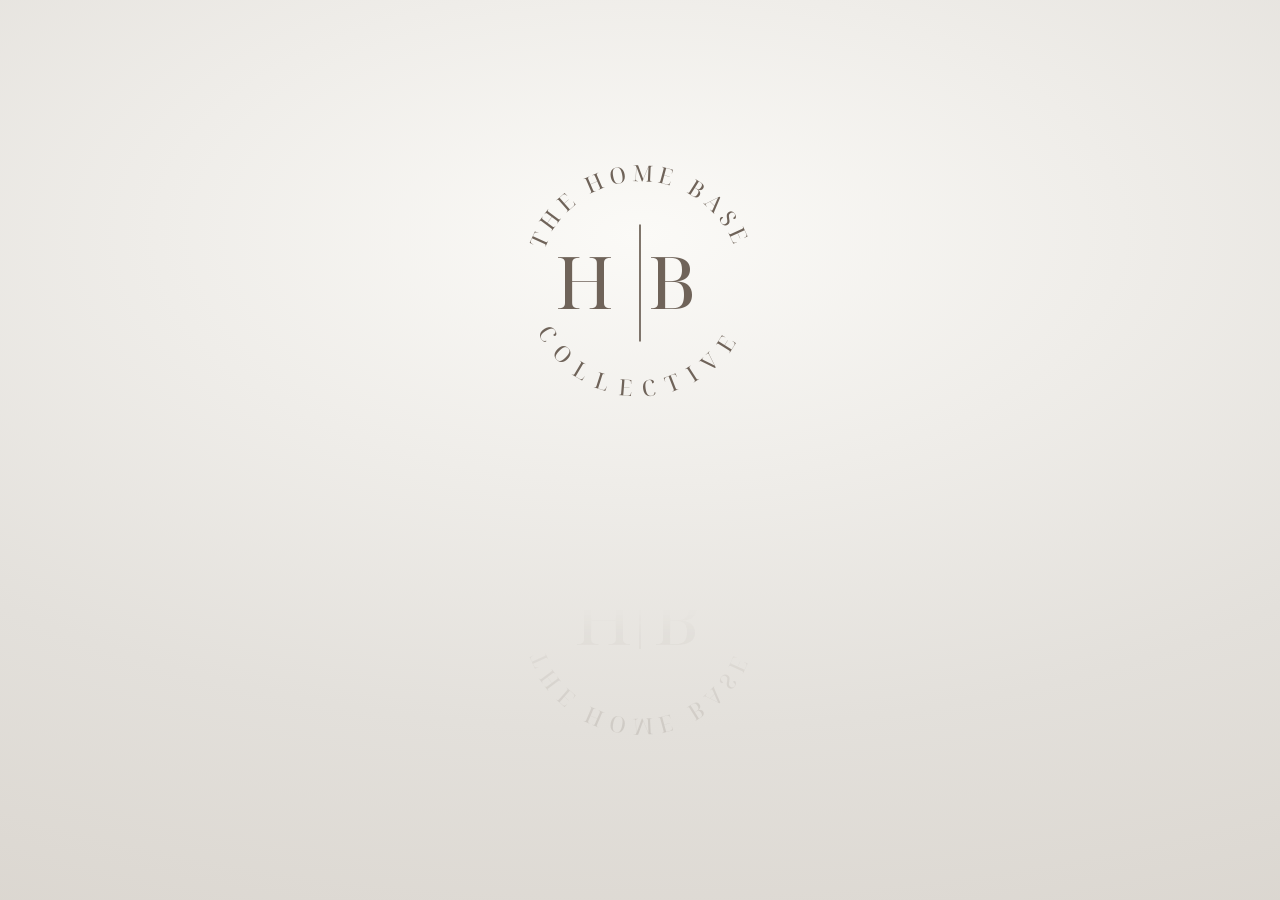
==== commit 848b500b: "Logo: match brand board construction (serif arcs, tall divider, Morel)" ====
--- a/index.html
+++ b/index.html
@@ -42,19 +42,19 @@
 }
 .mark svg{display:block;width:100%;height:auto}
 .arc{
-  font-family:'Montserrat',sans-serif;
-  font-size:11px;
-  letter-spacing:.34em;
+  font-family:'Noto Serif Display',serif;
+  font-size:14px;
+  letter-spacing:.24em;
   fill:var(--morel);
 }
-.arc-b{letter-spacing:.40em}
+.arc-b{letter-spacing:.52em}
 .mono{
   font-family:'Noto Serif Display',serif;
   font-size:46px;
-  letter-spacing:.04em;
-  fill:var(--diesel);
+  letter-spacing:0;
+  fill:var(--morel);
 }
-.rule{stroke:var(--diesel);stroke-width:1.3}
+.rule{stroke:var(--morel);stroke-width:1.1}
 .reflection{
   width:min(72vw,320px);
   margin:10px auto 0;
@@ -84,14 +84,14 @@
   <div class="mark" role="img" aria-label="The Home Base Collective">
     <svg viewBox="0 0 200 200" xmlns="http://www.w3.org/2000/svg">
       <defs>
-        <path id="hb-top" d="M 28,100 A 72,72 0 0 1 172,100" fill="none"/>
-        <path id="hb-bot" d="M 31,100 A 69,69 0 0 0 169,100" fill="none"/>
+        <path id="hb-top-r" d="M 36.5,100 A 63.5,63.5 0 0 1 163.5,100" fill="none"/>
+        <path id="hb-bot-r" d="M 29.3,100 A 70.7,70.7 0 0 0 170.7,100" fill="none"/>
       </defs>
-      <text class="arc"><textPath href="#hb-top" startOffset="50%" text-anchor="middle">THE HOME BASE</textPath></text>
-      <text class="arc arc-b"><textPath href="#hb-bot" startOffset="50%" text-anchor="middle">COLLECTIVE</textPath></text>
-      <text class="mono" x="77" y="115" text-anchor="middle">H</text>
-      <line class="rule" x1="100" y1="80" x2="100" y2="118"/>
-      <text class="mono" x="123" y="115" text-anchor="middle">B</text>
+      <text class="arc"><textPath href="#hb-top-r" startOffset="50%" text-anchor="middle">THE HOME BASE</textPath></text>
+      <text class="arc arc-b"><textPath href="#hb-bot-r" startOffset="50%" text-anchor="middle">COLLECTIVE</textPath></text>
+      <text class="mono" x="65" y="116" text-anchor="middle">H</text>
+      <line class="rule" x1="100" y1="63.5" x2="100" y2="136.5"/>
+      <text class="mono" x="120" y="116" text-anchor="middle">B</text>
     </svg>
   </div>
   <div class="reflection" aria-hidden="true">
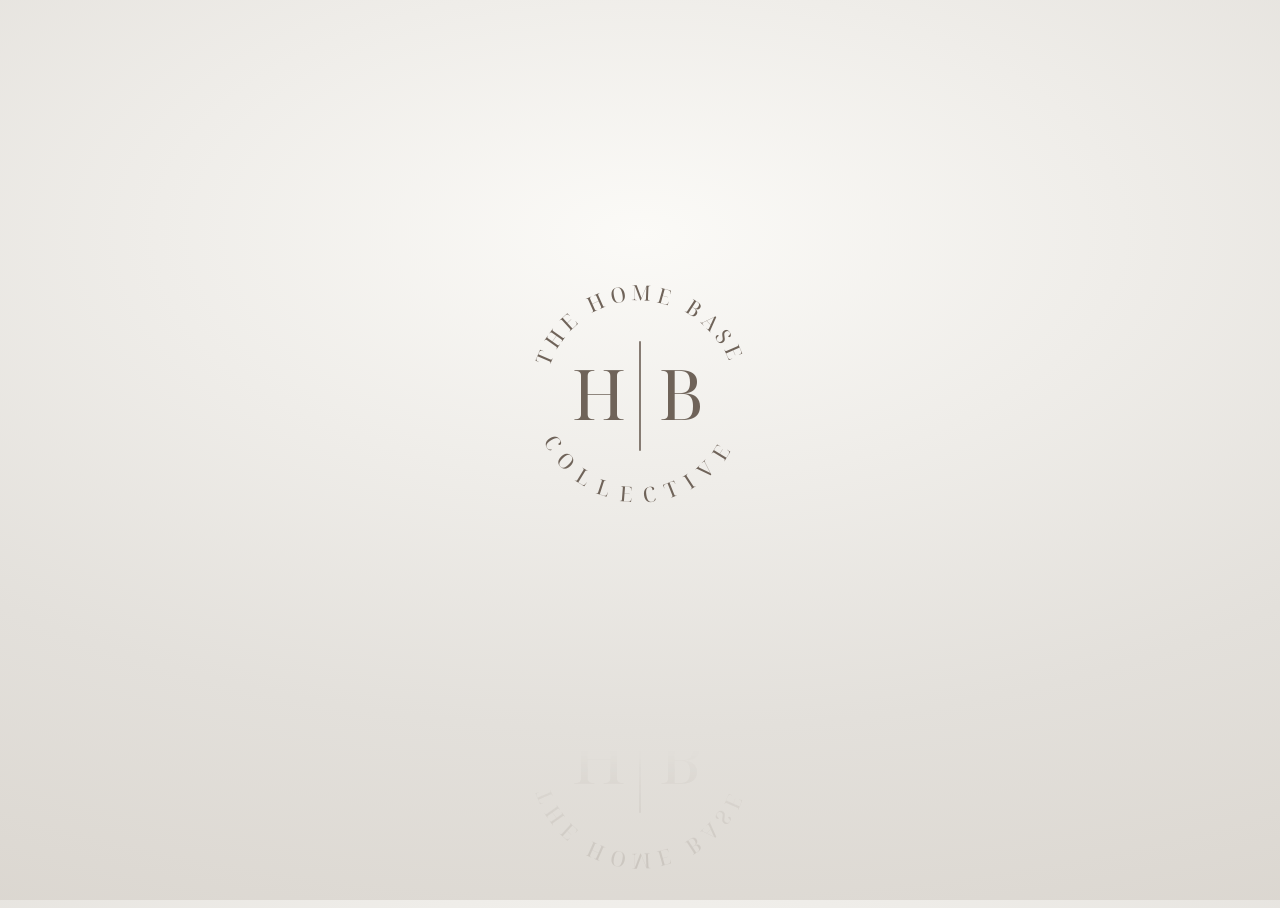
==== commit 77d16151: "Logo: center H|B around divider, center mark on page Adjusted dimensions and positioning for element" ====
--- a/index.html
+++ b/index.html
@@ -30,13 +30,14 @@
     radial-gradient(130% 95% at 50% 26%, #fbfaf7 0%, var(--ghosted) 58%, #d8d3cc 100%);
   font-family:'Mulish',system-ui,sans-serif;
   color:var(--diesel);
+  overflow:hidden;
 }
 .stage{
   padding:48px 24px;
   text-align:center;
 }
 .mark{
-  width:min(72vw,320px);
+  width:min(66vw,300px);
   margin:0 auto;
   animation:rise 1.5s cubic-bezier(.22,.75,.25,1) both .15s;
 }
@@ -55,10 +56,13 @@
   fill:var(--morel);
 }
 .rule{stroke:var(--morel);stroke-width:1.1}
+.stage{position:relative;transform:translateY(-6vh)}
 .reflection{
-  width:min(72vw,320px);
-  margin:10px auto 0;
-  transform:scaleY(-1);
+  position:absolute;
+  top:calc(100% + 10px);
+  left:50%;
+  width:min(66vw,300px);
+  transform:translateX(-50%) scaleY(-1);
   -webkit-mask-image:linear-gradient(to bottom, rgba(0,0,0,.24), rgba(0,0,0,0) 52%);
   mask-image:linear-gradient(to bottom, rgba(0,0,0,.24), rgba(0,0,0,0) 52%);
   pointer-events:none;
@@ -68,10 +72,9 @@
   from{opacity:0;transform:translateY(16px)}
   to{opacity:1;transform:translateY(0)}
 }
-.reflection{transform-origin:center}
 @keyframes rise-reflect{
-  from{opacity:0;transform:scaleY(-1) translateY(16px)}
-  to{opacity:1;transform:scaleY(-1) translateY(0)}
+  from{opacity:0;transform:translateX(-50%) scaleY(-1) translateY(16px)}
+  to{opacity:1;transform:translateX(-50%) scaleY(-1) translateY(0)}
 }
 .reflection{animation-name:rise-reflect}
 @media (prefers-reduced-motion: reduce){
@@ -84,27 +87,27 @@
   <div class="mark" role="img" aria-label="The Home Base Collective">
     <svg viewBox="0 0 200 200" xmlns="http://www.w3.org/2000/svg">
       <defs>
+        <path id="hb-top" d="M 36.5,100 A 63.5,63.5 0 0 1 163.5,100" fill="none"/>
+        <path id="hb-bot" d="M 29.3,100 A 70.7,70.7 0 0 0 170.7,100" fill="none"/>
+      </defs>
+      <text class="arc"><textPath href="#hb-top" startOffset="50%" text-anchor="middle">THE HOME BASE</textPath></text>
+      <text class="arc arc-b"><textPath href="#hb-bot" startOffset="50%" text-anchor="middle">COLLECTIVE</textPath></text>
+      <text class="mono" x="72.5" y="116" text-anchor="middle">H</text>
+      <line class="rule" x1="100" y1="63.5" x2="100" y2="136.5"/>
+      <text class="mono" x="127.5" y="116" text-anchor="middle">B</text>
+    </svg>
+  </div>
+  <div class="reflection" aria-hidden="true">
+    <svg viewBox="0 0 200 200" xmlns="http://www.w3.org/2000/svg">
+      <defs>
         <path id="hb-top-r" d="M 36.5,100 A 63.5,63.5 0 0 1 163.5,100" fill="none"/>
         <path id="hb-bot-r" d="M 29.3,100 A 70.7,70.7 0 0 0 170.7,100" fill="none"/>
       </defs>
       <text class="arc"><textPath href="#hb-top-r" startOffset="50%" text-anchor="middle">THE HOME BASE</textPath></text>
       <text class="arc arc-b"><textPath href="#hb-bot-r" startOffset="50%" text-anchor="middle">COLLECTIVE</textPath></text>
-      <text class="mono" x="65" y="116" text-anchor="middle">H</text>
+      <text class="mono" x="72.5" y="116" text-anchor="middle">H</text>
       <line class="rule" x1="100" y1="63.5" x2="100" y2="136.5"/>
-      <text class="mono" x="120" y="116" text-anchor="middle">B</text>
-    </svg>
-  </div>
-  <div class="reflection" aria-hidden="true">
-    <svg viewBox="0 0 200 200" xmlns="http://www.w3.org/2000/svg">
-      <defs>
-        <path id="hb-top-r" d="M 28,100 A 72,72 0 0 1 172,100" fill="none"/>
-        <path id="hb-bot-r" d="M 31,100 A 69,69 0 0 0 169,100" fill="none"/>
-      </defs>
-      <text class="arc"><textPath href="#hb-top-r" startOffset="50%" text-anchor="middle">THE HOME BASE</textPath></text>
-      <text class="arc arc-b"><textPath href="#hb-bot-r" startOffset="50%" text-anchor="middle">COLLECTIVE</textPath></text>
-      <text class="mono" x="77" y="115" text-anchor="middle">H</text>
-      <line class="rule" x1="100" y1="80" x2="100" y2="118"/>
-      <text class="mono" x="123" y="115" text-anchor="middle">B</text>
+      <text class="mono" x="127.5" y="116" text-anchor="middle">B</text>
     </svg>
   </div>
 </main>
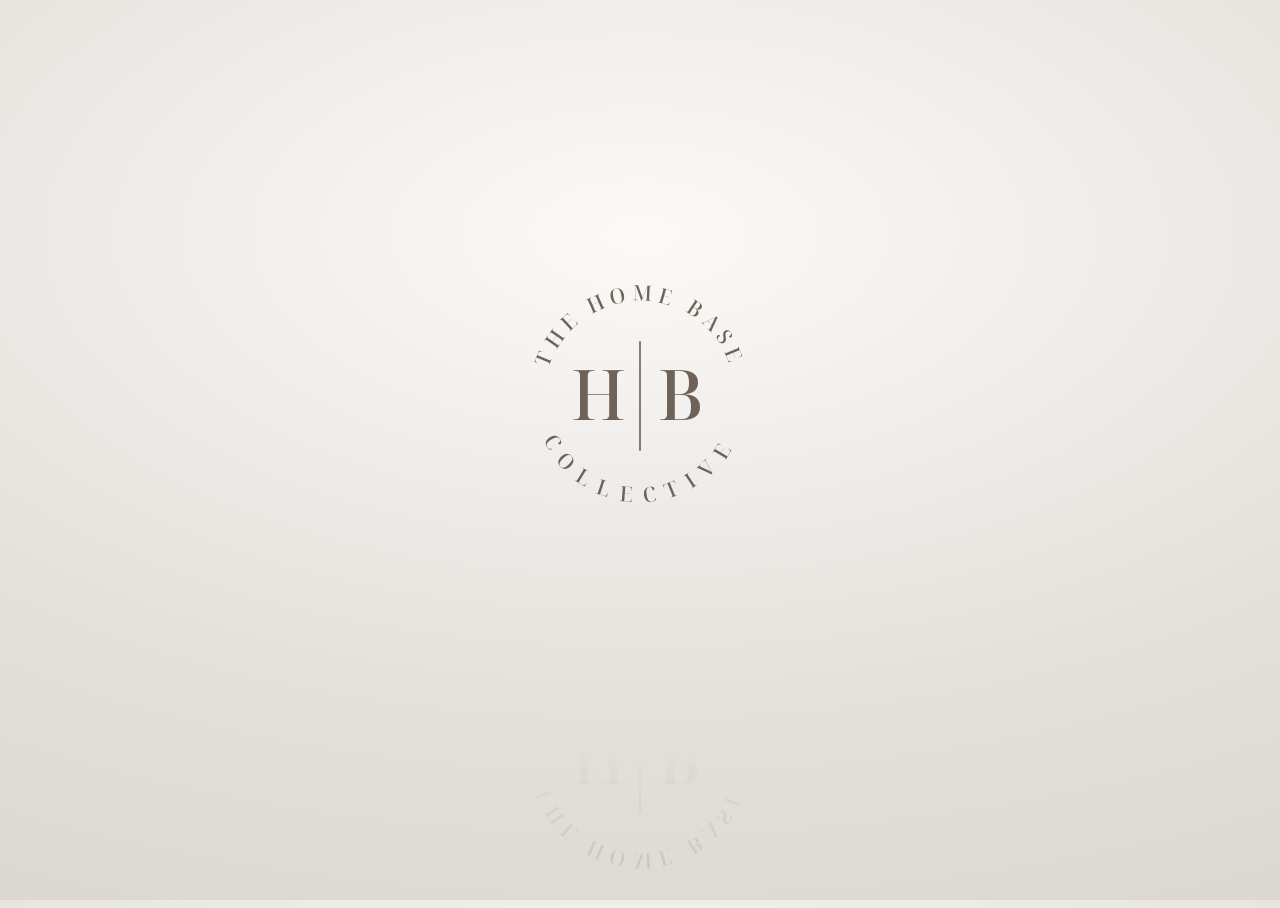
==== commit 69f829c7: "Logo: high fidelity rendering (500 weight, no compositing blur)" ====
--- a/index.html
+++ b/index.html
@@ -29,6 +29,8 @@
   background:
     radial-gradient(130% 95% at 50% 26%, #fbfaf7 0%, var(--ghosted) 58%, #d8d3cc 100%);
   font-family:'Mulish',system-ui,sans-serif;
+  -webkit-font-smoothing:antialiased;
+  text-rendering:optimizeLegibility;
   color:var(--diesel);
   overflow:hidden;
 }
@@ -39,11 +41,12 @@
 .mark{
   width:min(66vw,300px);
   margin:0 auto;
-  animation:rise 1.5s cubic-bezier(.22,.75,.25,1) both .15s;
+  animation:rise 1.5s cubic-bezier(.22,.75,.25,1) backwards .15s;
 }
 .mark svg{display:block;width:100%;height:auto}
 .arc{
   font-family:'Noto Serif Display',serif;
+  font-weight:500;
   font-size:14px;
   letter-spacing:.24em;
   fill:var(--morel);
@@ -51,12 +54,13 @@
 .arc-b{letter-spacing:.52em}
 .mono{
   font-family:'Noto Serif Display',serif;
+  font-weight:500;
   font-size:46px;
   letter-spacing:0;
   fill:var(--morel);
 }
 .rule{stroke:var(--morel);stroke-width:1.1}
-.stage{position:relative;transform:translateY(-6vh)}
+.stage{position:relative;top:-6vh}
 .reflection{
   position:absolute;
   top:calc(100% + 10px);
@@ -66,7 +70,7 @@
   -webkit-mask-image:linear-gradient(to bottom, rgba(0,0,0,.24), rgba(0,0,0,0) 52%);
   mask-image:linear-gradient(to bottom, rgba(0,0,0,.24), rgba(0,0,0,0) 52%);
   pointer-events:none;
-  animation:rise 1.5s cubic-bezier(.22,.75,.25,1) both .3s;
+  animation:rise 1.5s cubic-bezier(.22,.75,.25,1) backwards .3s;
 }
 @keyframes rise{
   from{opacity:0;transform:translateY(16px)}
@@ -85,7 +89,7 @@
 <body>
 <main class="stage">
   <div class="mark" role="img" aria-label="The Home Base Collective">
-    <svg viewBox="0 0 200 200" xmlns="http://www.w3.org/2000/svg">
+    <svg viewBox="0 0 200 200" xmlns="http://www.w3.org/2000/svg" shape-rendering="geometricPrecision">
       <defs>
         <path id="hb-top" d="M 36.5,100 A 63.5,63.5 0 0 1 163.5,100" fill="none"/>
         <path id="hb-bot" d="M 29.3,100 A 70.7,70.7 0 0 0 170.7,100" fill="none"/>
@@ -98,7 +102,7 @@
     </svg>
   </div>
   <div class="reflection" aria-hidden="true">
-    <svg viewBox="0 0 200 200" xmlns="http://www.w3.org/2000/svg">
+    <svg viewBox="0 0 200 200" xmlns="http://www.w3.org/2000/svg" shape-rendering="geometricPrecision">
       <defs>
         <path id="hb-top-r" d="M 36.5,100 A 63.5,63.5 0 0 1 163.5,100" fill="none"/>
         <path id="hb-bot-r" d="M 29.3,100 A 70.7,70.7 0 0 0 170.7,100" fill="none"/>
--- a/hbc-fonts.css
+++ b/hbc-fonts.css
@@ -52,3 +52,11 @@
   font-display: swap;
   src: url([data-uri]) format('woff2');
 }
+/* latin */
+@font-face {
+  font-family: 'Noto Serif Display';
+  font-style: normal;
+  font-weight: 500;
+  font-display: swap;
+  src: url([data-uri]) format('woff2');
+}
